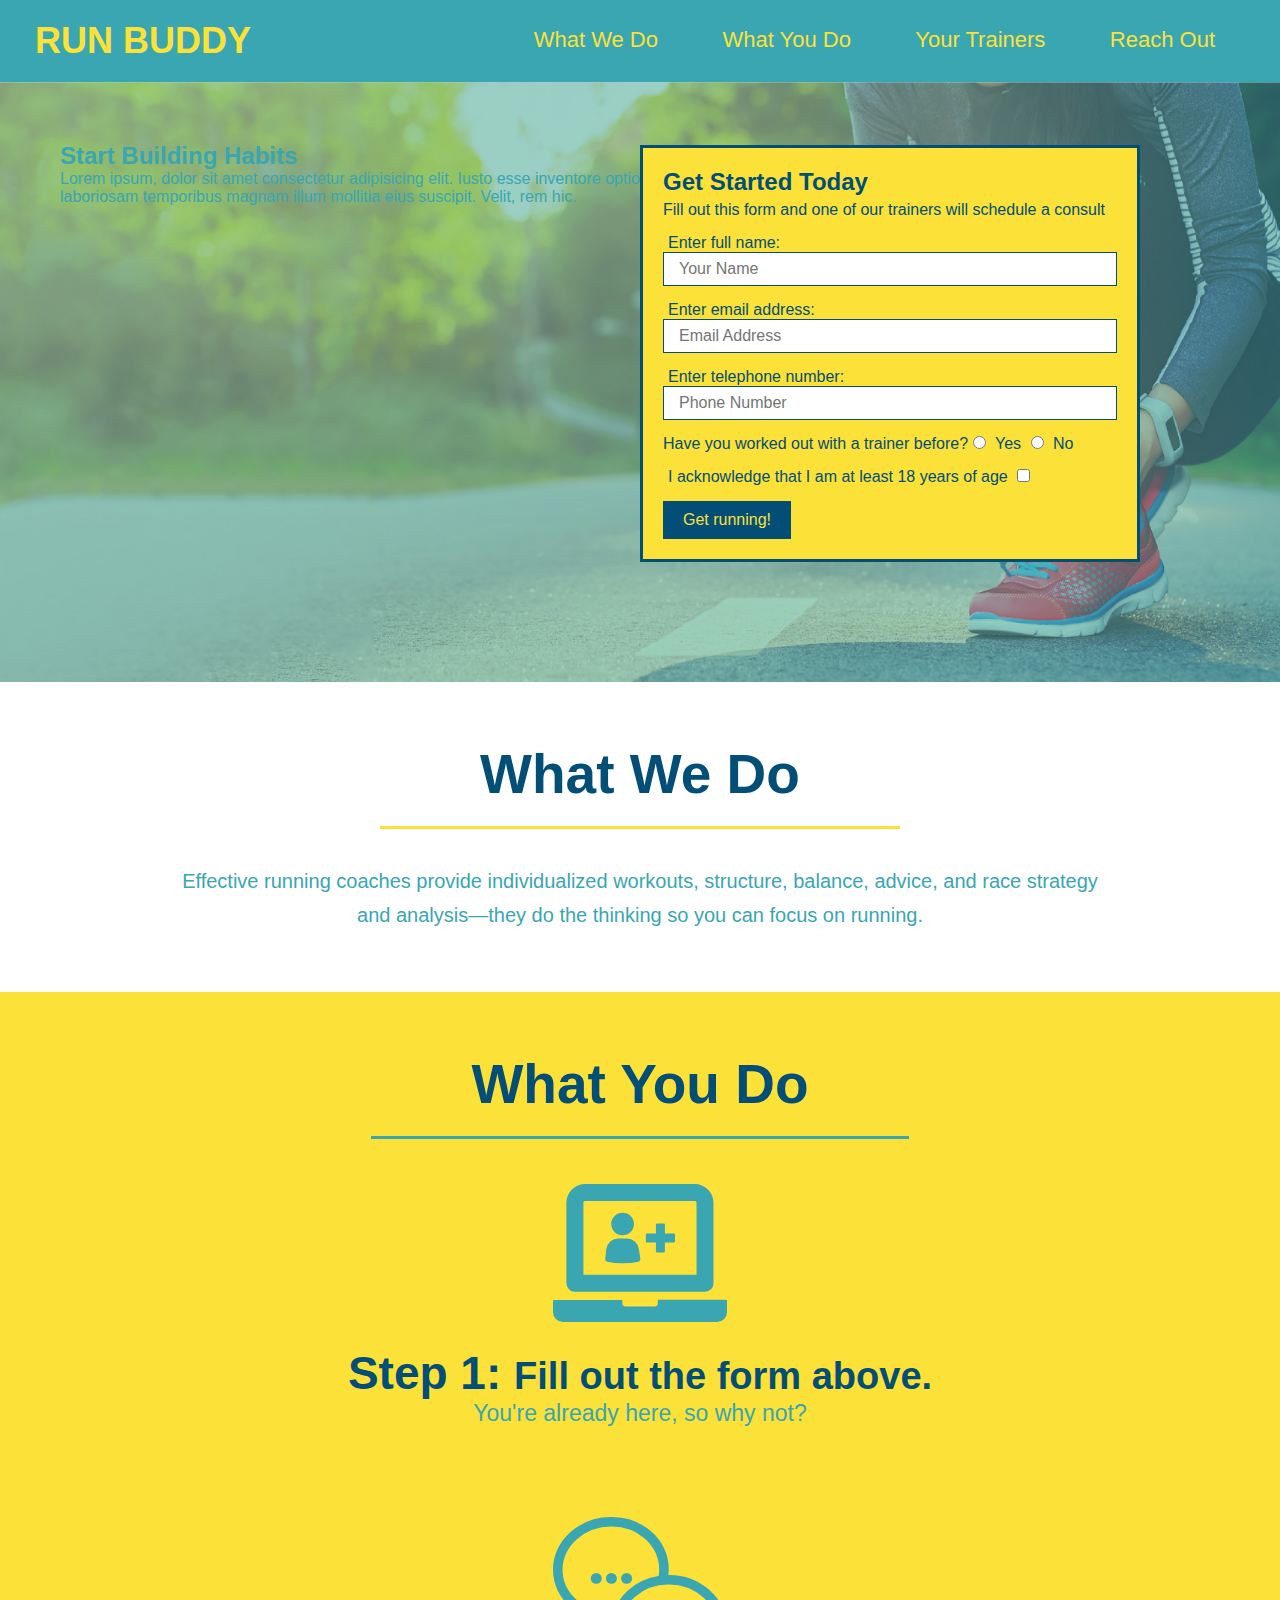
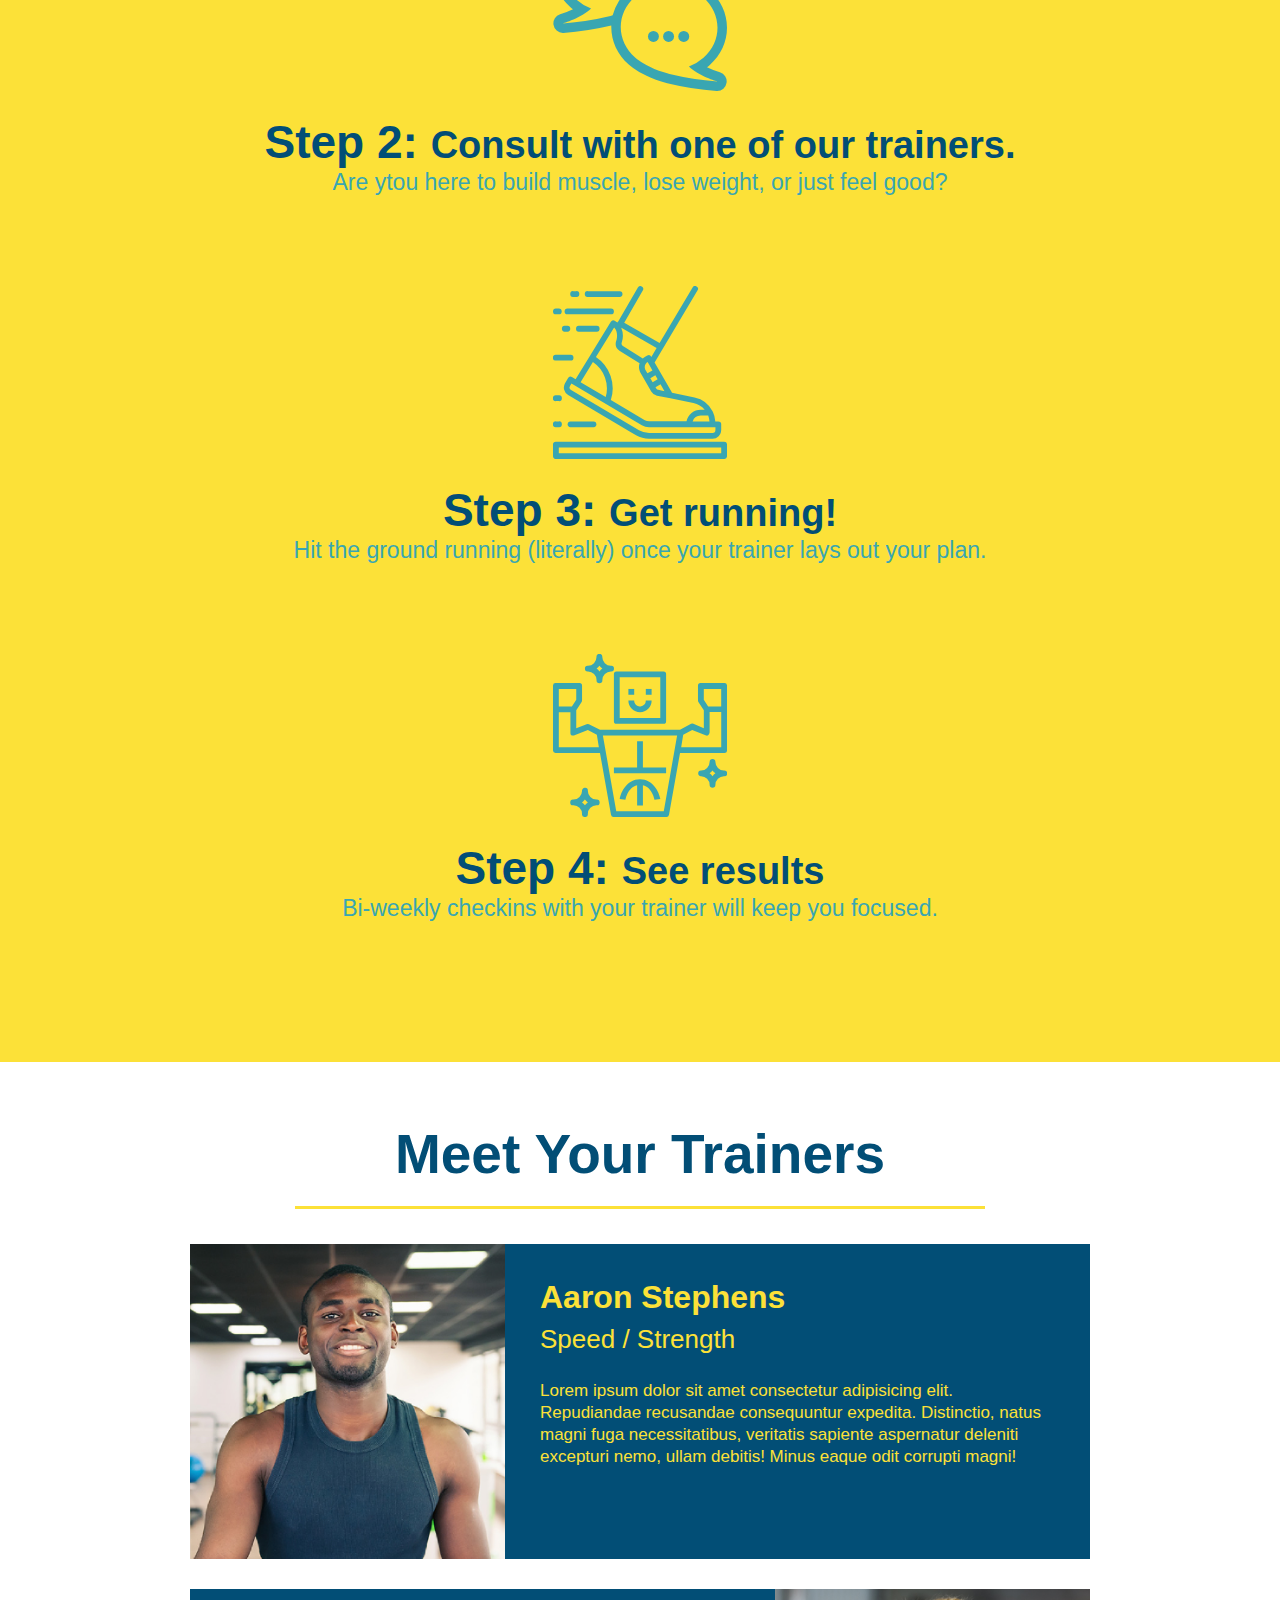
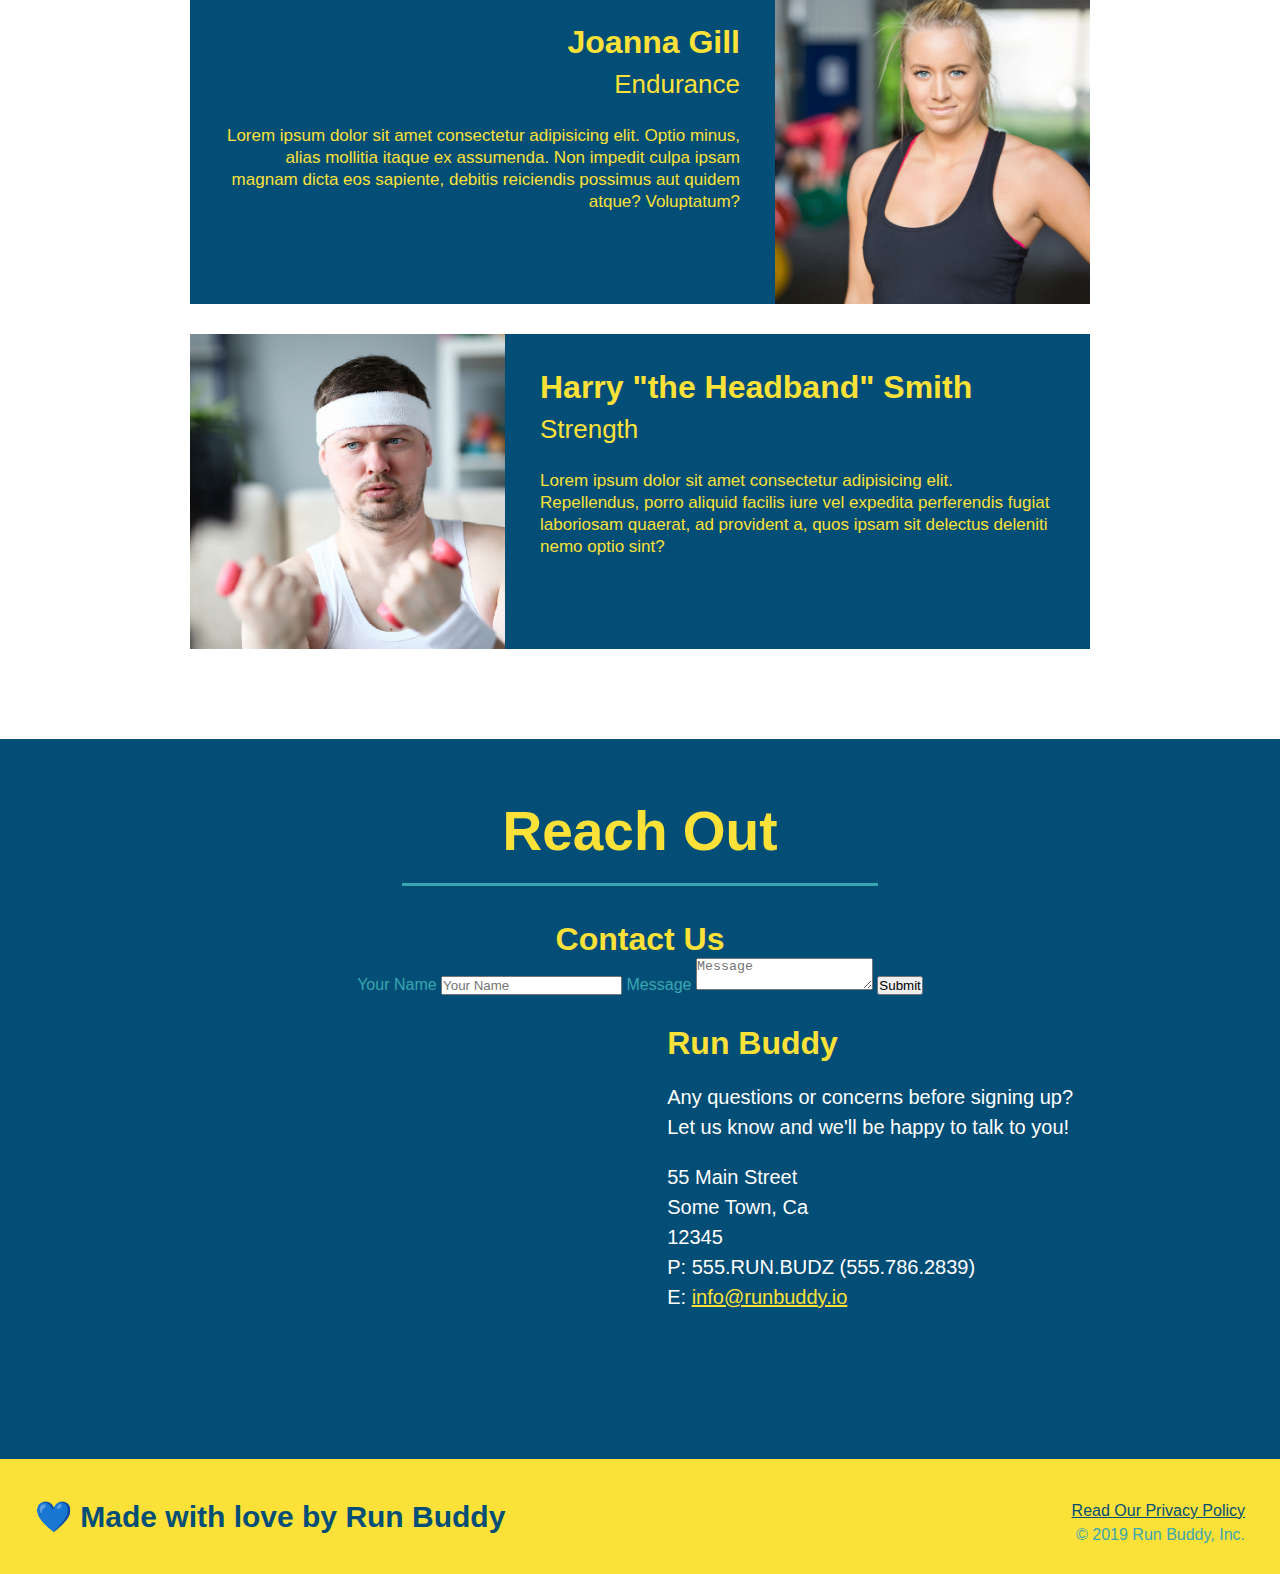
==== index.html @ 0f136fb0 "add contact form" ====
<!DOCTYPE html>
<html lang="en">
    <head>
        <meta charset="UTF-8" />
        <title>Run Buddy</title>
        <link rel="stylesheet" href="./Assets/css/style.css"/>
    </head>
    <body>
      
        <header>
          <h1>
            <a href="/">RUN BUDDY</a>
          </h1>
          <nav>
            <ul>
              <li>
                <a href="#what-we-do">What We Do</a>
              </li>
              <li>
                <a href="#what-you-do">What You Do</a>
              </li>
              <li>
                <a href="#your-trainers">Your Trainers</a>
              </li>
              <li>
                <a href="#reach-out">Reach Out</a>
              </li>
            </ul>
          </nav>
        </header>

        <!--hero/jumbotron-->
        <section class="hero">
        <div class=hero-cta>
          <h2>Start Building Habits</h2>
          <p>
            Lorem ipsum, dolor sit amet consectetur adipisicing elit. Iusto esse inventore optio eveniet? Magni accusamus explicabo ratione dignissimos. Minus quos, laboriosam temporibus magnam illum mollitia eius suscipit. Velit, rem hic.
          </p>
        </div>
          <div class="hero-form">
            <h3>Get Started Today</h3>
            <p>Fill out this form and one of our trainers will schedule a consult</p>
          <form>
            <label for="name">Enter full name:</label>
            <input type="text" placeholder="Your Name" name="name" id="name" class="form-input" />

            <label for="email">Enter email address:</label>
            <input type="email" placeholder="Email Address" name="email" id="email" class="form-input" />

            <label for="phone">Enter telephone number:</label>
            <input type="tel" placeholder="Phone Number" name="phone" id="phone" class="form-input" />
            <p>
              Have you worked out with a trainer before?
              <input type="radio" name="trainer-confirm" id="trainer-yes" />
              <label for="trainer-yes"> Yes </label>
              <input type="radio" name="trainer-confirm" id="trainer-no" />
              <label for="trainer-no"> No </label>
            </p>
            <p>
              <label for="checkbox" >
                I acknowledge that I am at least 18 years of age
              </label>
              <input type="checkbox" name="age-confirm" id="checkbox" />
            </p>
            <button type="submit">
              Get running!
            </button>
          </form>
          </div>
        </section>

        <section id="what-we-do" class="intro">
          <h2 class="section-title primary-border">What We Do</h2>
          <p>
            Effective running coaches provide individualized workouts, structure, balance, advice, and race strategy and analysis—they do the thinking so you can focus on running.
          </p>
        </section>

        <section id="what-you-do" class="steps">
          <h2 class="section-title secondary-border">What You Do</h2>
          <div>
            <img src="Assets/Images/step-1.svg" alt="" />
            <h3> Step 1: <span>Fill out the form above.</span></h3>
            <p>You're already here, so why not?</p>
          </div>

          <div>
            <img src="Assets/Images/step-2.svg" alt="" />
            <h3>Step 2: <span>Consult with one of our trainers.</span></h3>
            <p>Are ytou here to build muscle, lose weight, or just feel good?</p>
          </div>

          <div>
            <img src="Assets/Images/step-3.svg" alt="" />
            <h3>Step 3: <span>Get running!</span></h3>
            <p>Hit the ground running (literally) once your trainer lays out your plan.</p>
          </div>

          <div>
            <img src="Assets/Images/step-4.svg" alt="" />
            <h3>Step 4: <span>See results</span></h3>
            <p>Bi-weekly checkins with your trainer will keep you focused.</p>
          </div>
        </section>

        <section id="your-trainers" class="trainers">
          <h2 class="section-title primary-border">
            Meet Your Trainers
          </h2>

          <article class="trainer">
            <img src="Assets/Images/trainer-1.jpg" alt="Aaron Stephens in his workout clothes, ready to pump iron" />
            <div class="trainer-bio text-left">
              <h3>Aaron Stephens</h3>
              <h4>Speed / Strength</h4>
              <p>
                Lorem ipsum dolor sit amet consectetur adipisicing elit. Repudiandae recusandae consequuntur expedita. Distinctio, natus magni fuga necessitatibus, veritatis sapiente aspernatur deleniti excepturi nemo, ullam debitis! Minus eaque odit corrupti magni!
              </p>
            </div>
          </article>

          <article class="trainer">
            <div class="trainer-bio text-right">
              <h3>Joanna Gill</h3>
              <h4>Endurance</h4>
              <p>
                Lorem ipsum dolor sit amet consectetur adipisicing elit. Optio minus, alias mollitia itaque ex assumenda. Non impedit culpa ipsam magnam dicta eos sapiente, debitis reiciendis possimus aut quidem atque? Voluptatum?
              </p>
            </div>
            <img src="Assets/Images/trainer-2.jpg" alt="Joanna Gill cooling off after a workout" />
          </article>

          <article class="trainer">
            <img src="Assets/Images/trainer-3.jpg" alt="Harry Smith wearing a headband and lifting comically small pink weights" />
            <div class="trainer-bio text-left">
              <h3>Harry "the Headband" Smith</h3>
              <h4>Strength</h4>
              <p>
                Lorem ipsum dolor sit amet consectetur adipisicing elit. Repellendus, porro aliquid facilis iure vel expedita perferendis fugiat laboriosam quaerat, ad provident a, quos ipsam sit delectus deleniti nemo optio sint?
              </p>
            </div>
          </article>
        </section>

        <section id="reach-out" class="contact">
          <h2 class="section-title secondary-border">Reach Out</h2>
          <div class="contact-info">
            <h3>Contact Us</h3>
            <form>
              <label for="contact-name">Your Name</label>
              <input type="text" id="contact-name" placeholder="Your Name" />

              <label for="contact-message">Message</label>
              <textarea id="contact-message" placeholder="Message"></textarea>

              <button type="submit">Submit</button>
            </form>
            <iframe src="https://www.google.com/maps/embed?pb=!1m18!1m12!1m3!1d3050.7745669633287!2d-83.0910725851551!3d40.12502708125346!2m3!1f0!2f0!3f0!3m2!1i1024!2i768!4f13.1!3m3!1m2!1s0x8838ed67c5cba55d%3A0xef177bf1469dc154!2s7759%20Sharlene%20Dr%2C%20Dublin%2C%20OH%2043016!5e0!3m2!1sen!2sus!4v1635898452339!5m2!1sen!2sus"
            style="border:0;" allowfullscreen="" loading="lazy"></iframe>
            <div>
              <h3>Run Buddy</h3>
              <p>
                Any questions or concerns before signing up?
                <br />
                Let us know and we'll be happy to talk to you!
              </p>
              <address>
                55 Main Street <br />
                Some Town, Ca <br />
                12345<br />
                P: 555.RUN.BUDZ (555.786.2839)<br />
                E: <a href="mailto:info@runbuddy.io">info@runbuddy.io</a>
              </address>
            </div>
          </div>
        </section>
    </body>

    <footer>
        <h2>&#128153; Made with love by Run Buddy</h2>
        <div>
          <a href="./privacy.html">Read Our Privacy Policy</a><br />
          &copy; 2019 Run Buddy, Inc.
        </div>
    </footer>
</html>
---- Assets/css/style.css ----
* {
    margin: 0;
    padding: 0;
    box-sizing: border-box;
}

body {
    color: #39a6b2;
    font-family: Helvetica, Arial, sans-serif;
}

header {
    padding: 20px 35px;
    background-color: #39a6b2;
}

header h1{
    font-weight: bold;
    font-size: 36px;
    color: #fce138;
    margin: 0;
    display: inline;
}

header a {
    text-decoration: none;
    color: #fce138
}

header nav {
    float: right;
    margin: 7px 0;
}

header nav ul li {
    display: inline;
}

header nav ul li a {
    margin: 0 30px;
    font-weight: lighter;
    font-size: 22px;
}

footer {
    background: #fce138;
    width: 100%;
    padding: 40px 35px;
}

footer h2 {
    display: inline;
    color: #024e76;
    font-size: 30px;
    margin: 0;
}

footer div {
    float: right;
    line-height: 1.5;
    text-align: right;
}

footer a {
    color: #024e76;
}

section {
    padding: 60px;
}

/* Hero Styling */
.hero {
    background-image: url('../Images/hero-bg.jpeg');
    height: 600px;
    background-size: cover;
    background-position: center;
    position: relative;
}

/* Form Styling */
.hero-form {
    border: solid 3px #024e76;
    background-color: #fce138;
    padding: 20px;
    width: 500px;
    color: #024e76;
    position: absolute;
    bottom: 120px;
    right: 140px;
}

.hero-form h3 {
    margin: 0;
    font-size: 24px;
}

.hero-form p {
    margin: 5px 0 15px;
}

.form-input {
    border: 1px solid #024e76;
    display: block;
    padding: 7px 15px;
    font-size: 16px;
    color: #024e76;
    width: 100%;
    margin-bottom: 15px;
}

.hero-form label {
    margin: 0 5px;
}

.hero-form button {
    color: #fce138;
    background-color: #024e76;
    border: none;
    padding: 10px 20px;
    font-size: 16px;
}

.section-title {
    font-size: 55px;
    color:#024e76;
    margin-bottom: 35px;
    padding: 0 100px 20px;
    border-bottom: 3px solid;
    border-color: #fce138;
    display: inline-block;
}

.primary-border {
    border-color: #fce138;
}

.secondary-border {
    border-color: #39a6b2;
}

.intro {
    text-align: center;
}

.intro p {
    line-height: 1.7;
    color: #39a6b2;
    width: 80%;
    font-size: 20px;
    margin: 0 auto;
}

.steps {
    text-align: center;
    background: #fce138;
}

.steps div {
    margin-bottom: 80px;
}

.steps img {
    width: 15%;
    margin: 10px 0;
}

.steps h3 {
    color: #024e76;
    font-size: 46px;
    margin-top: 10px;
}

.steps p {
    color: #39a6b2;
    font-size: 23px;
}

.steps span {
    font-size: 38px;
}

.trainers {
    text-align: center;
}

.trainer {
    width: 900px;
    margin: 0 auto 30px;
    background: #024e76;
    color: #fce138;
    overflow: auto;
}

.trainer img {
    width: 35%;
    float: left;
}

.trainer-bio {
    padding: 35px;
    float: left;
    width: 65%;
}

.trainer-bio h3 {
    font-size: 32px;
    margin-bottom: 8px;
}

.trainer-bio h4 {
    font-weight: lighter;
    font-size: 26px;
    margin-bottom: 25px;
}

.trainer-bio p {
    font-size: 17px;
    line-height: 1.3;
}

.text-left {
    text-align: left;
}

.text-right {
    text-align: right;
}

.contact {
    text-align: center;
    background: #024e76;
}

.contact h2 {
    color: #fce138;
}

.contact-info iframe {
    width: 400px;
    height: 400px;
}

.contact-info div {
    width: 410px;
    display: inline-block;
    vertical-align: top;
    text-align: left;
    margin: 30px 0 0 60px;
    color: white;
  }
  
  .contact-info h3 {
    color: #fce138;
    font-size: 32px;
  }
  
  .contact-info p,
  .contact-info address {
    margin: 20px 0;
    line-height: 1.5;
    font-size: 20px;
    font-style: normal;
  }
  
  .contact-info a {
    color: #fce138;
  }
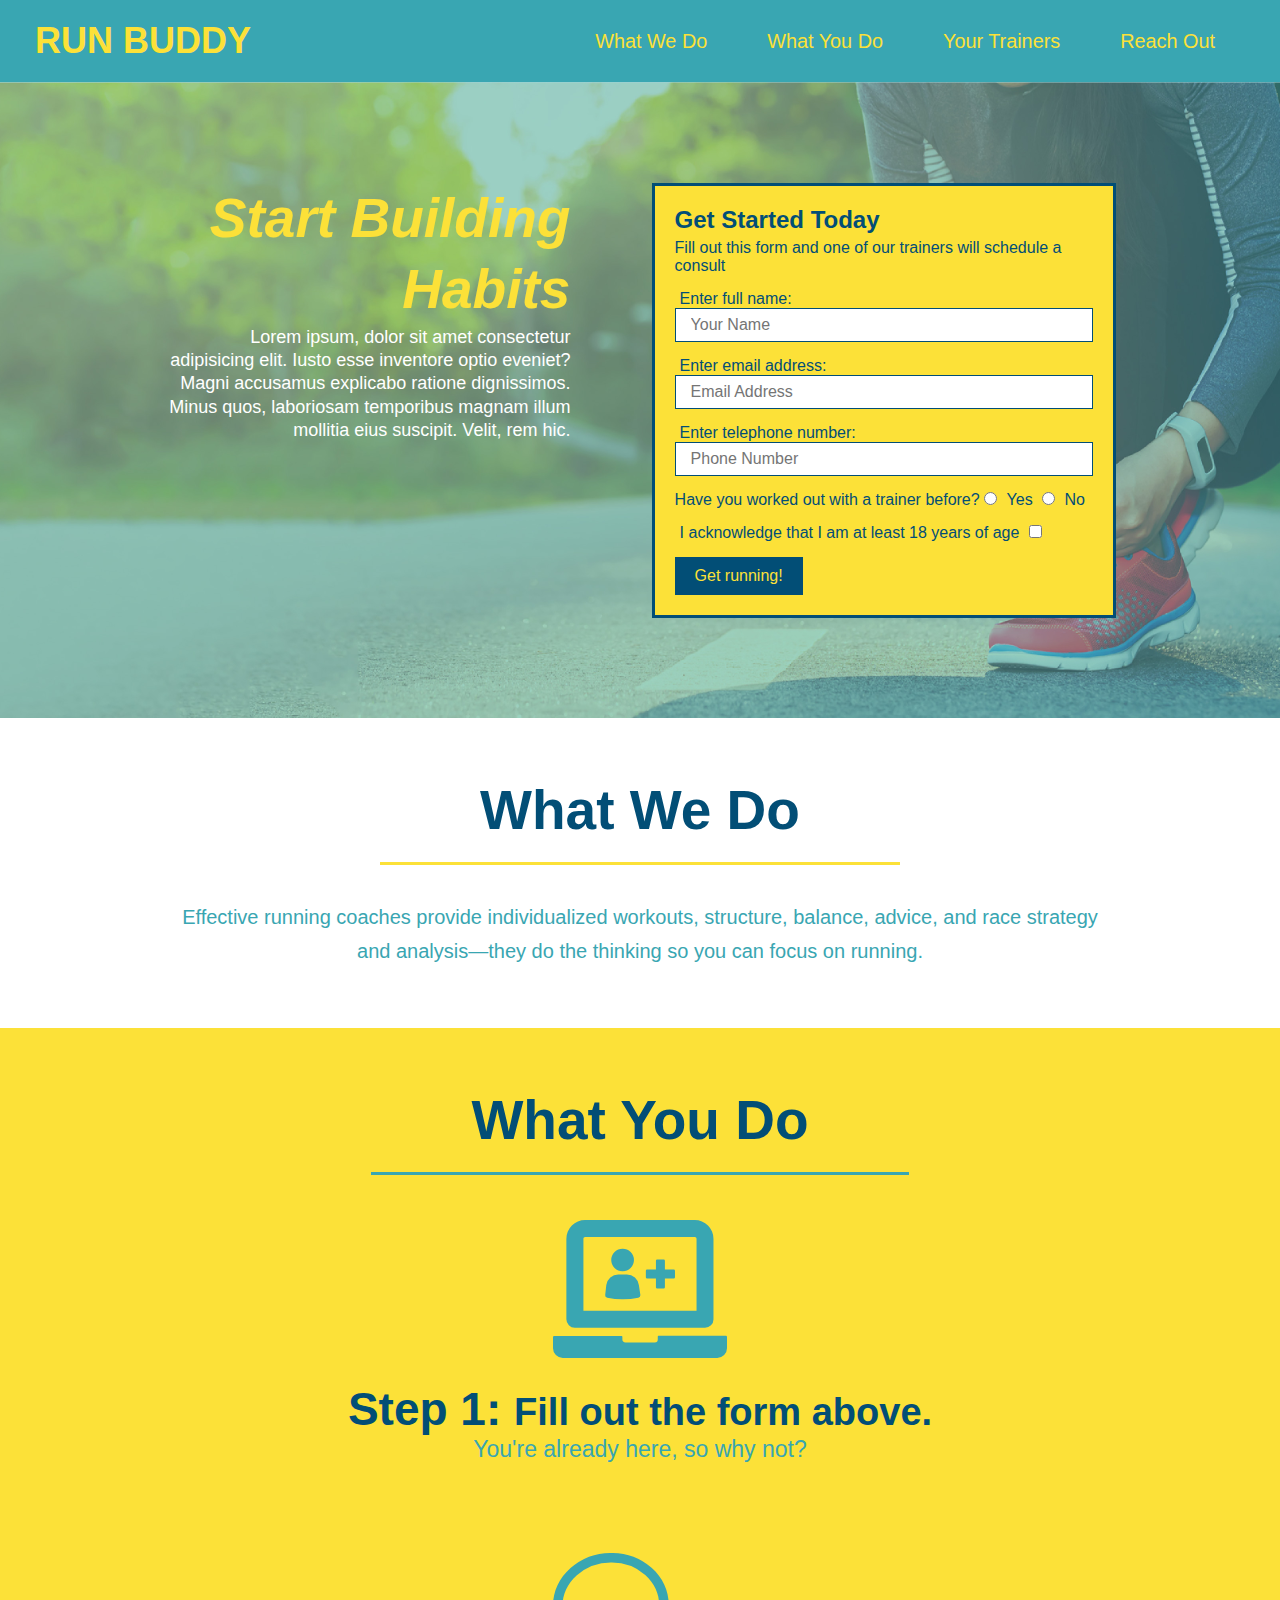
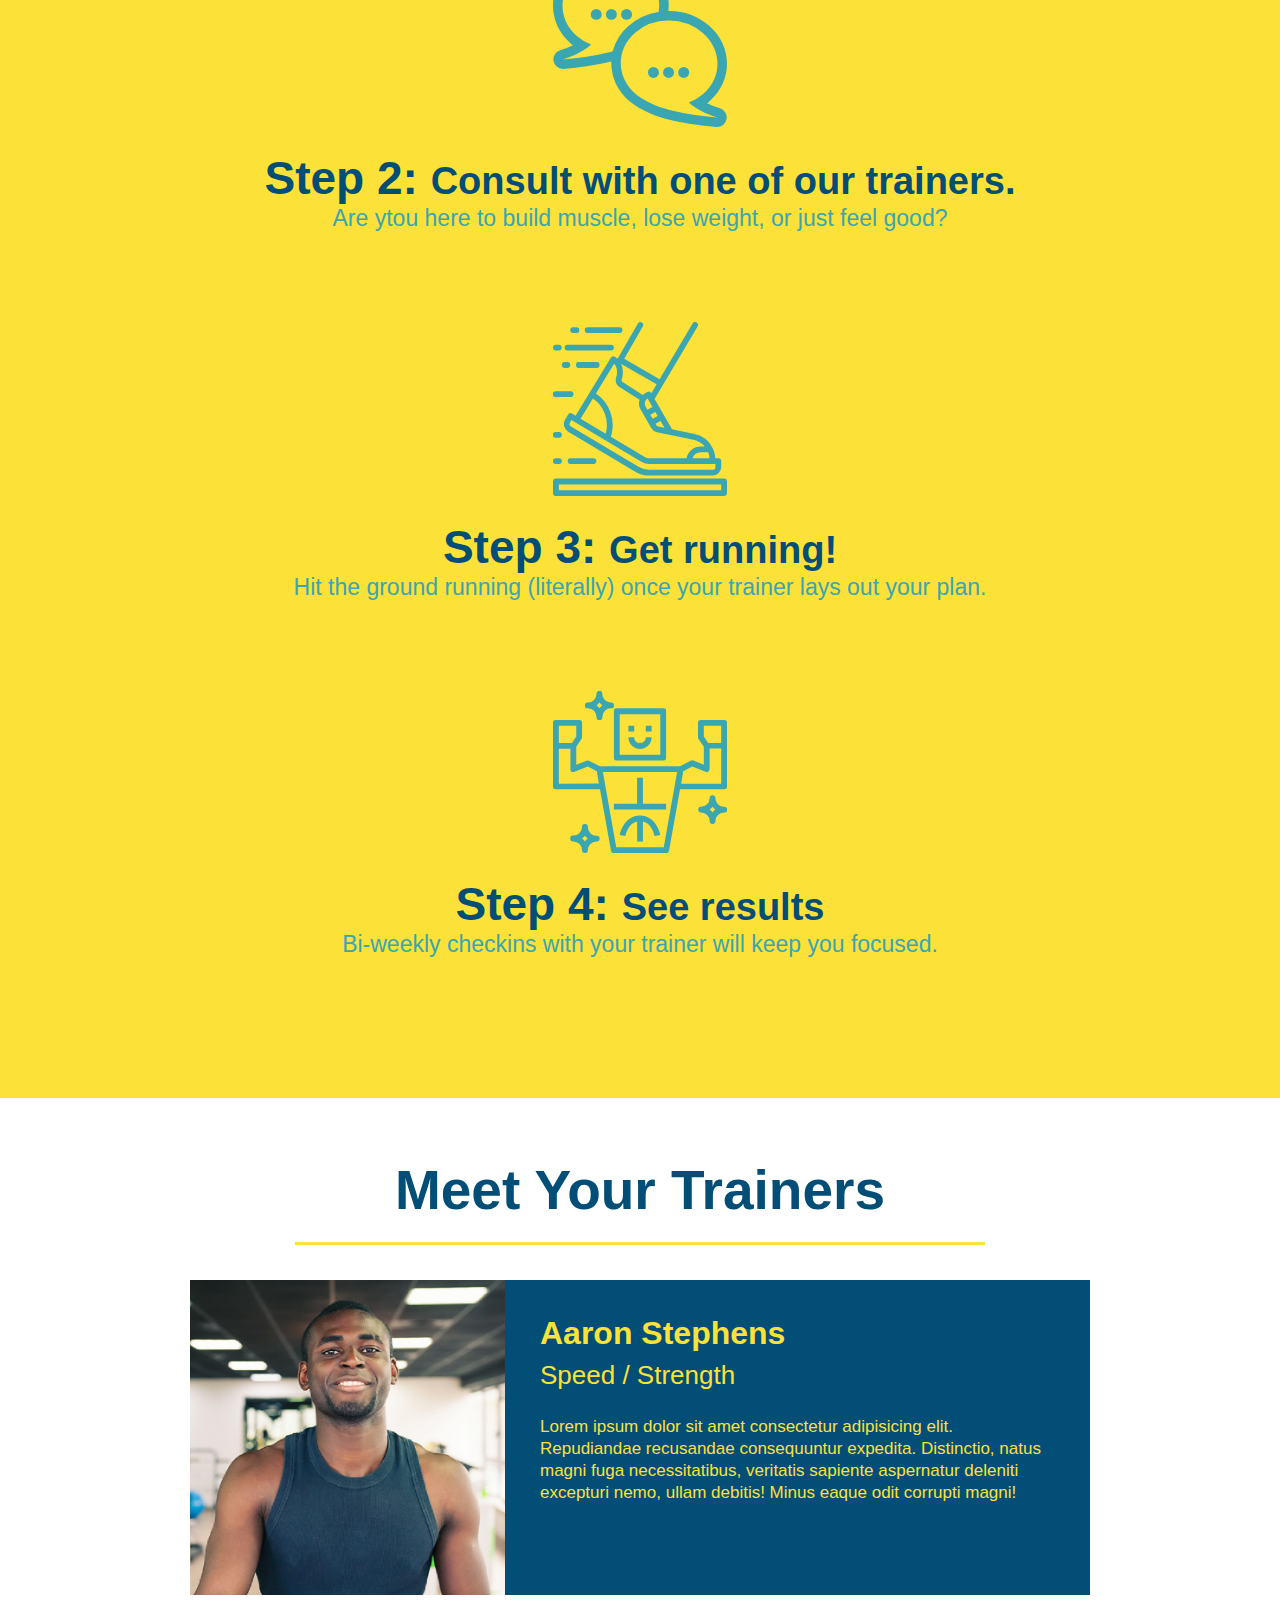
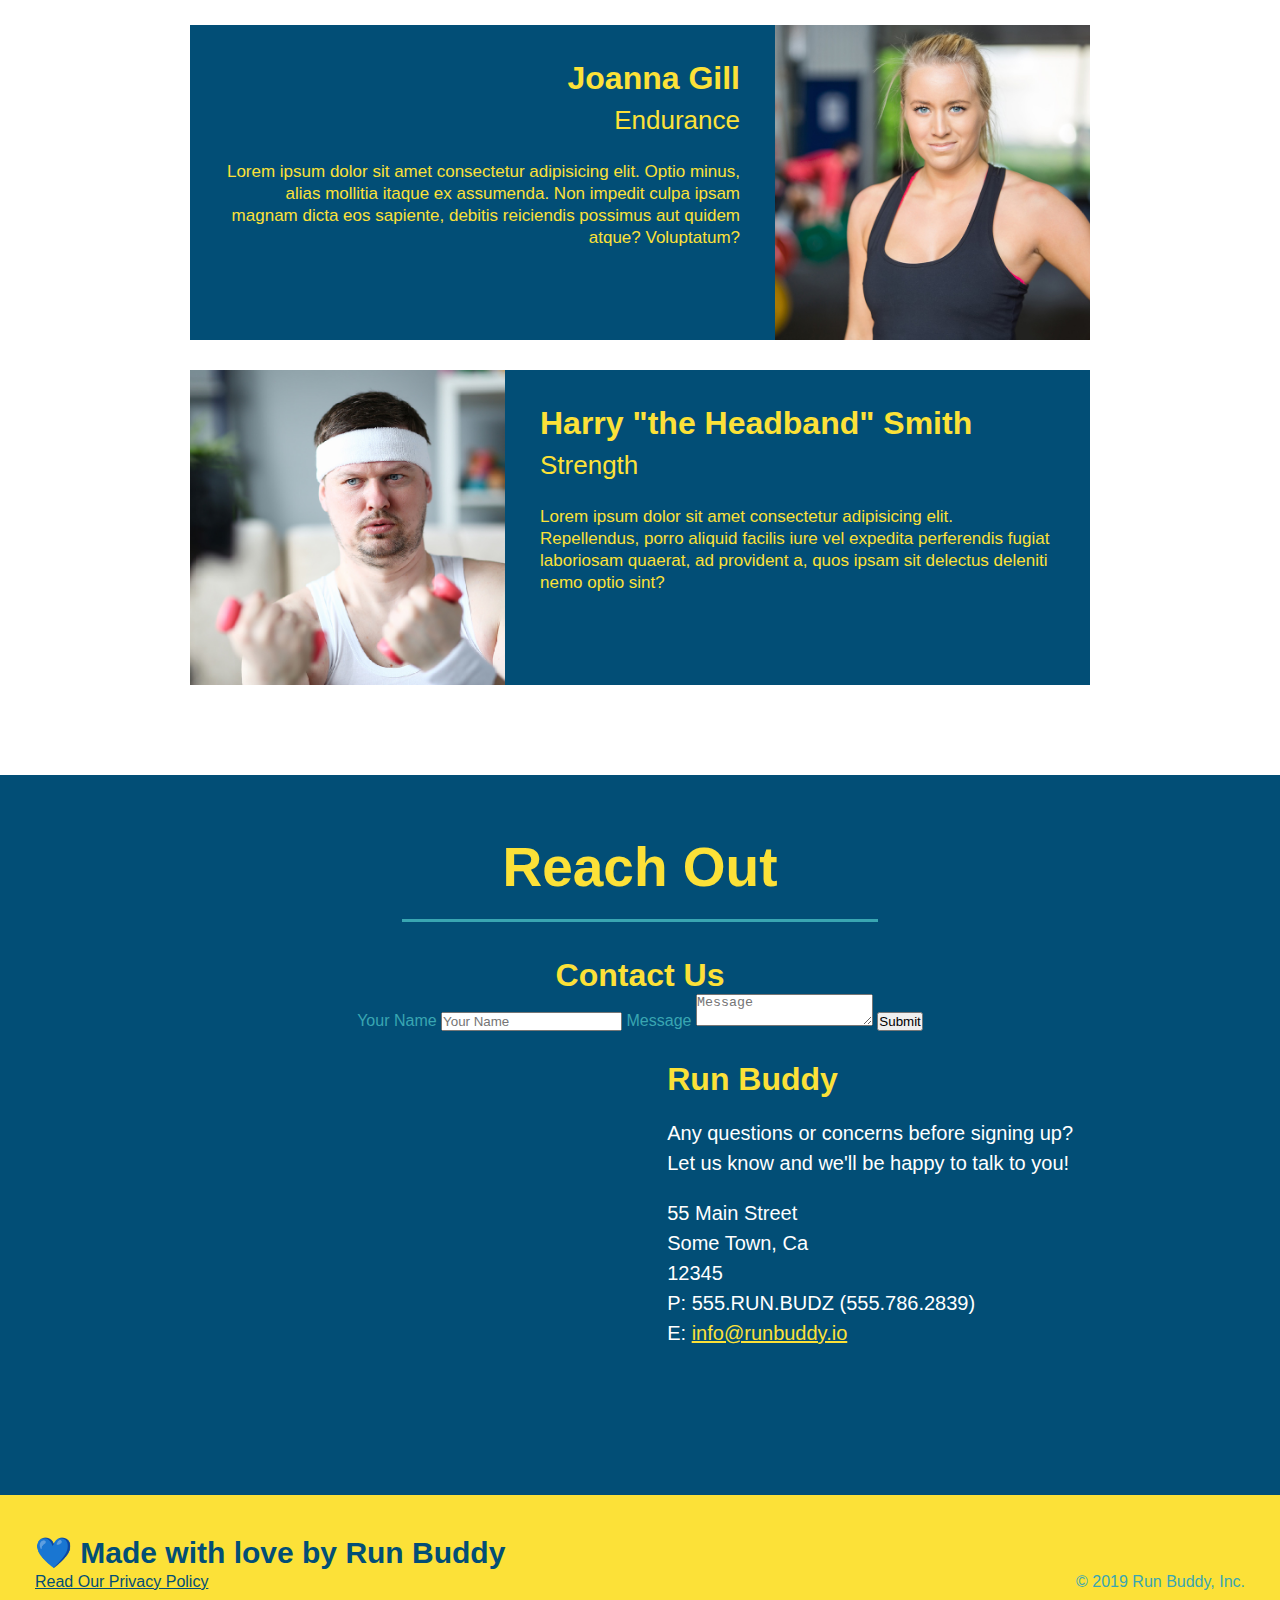
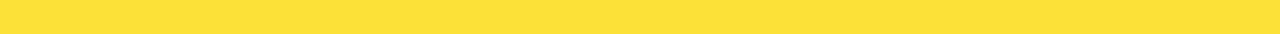
==== commit cdcead3b: "add flexbox to the hero" ====
--- a/index.html
+++ b/index.html
@@ -179,8 +179,8 @@
     <footer>
         <h2>&#128153; Made with love by Run Buddy</h2>
         <div>
-          <a href="./privacy.html">Read Our Privacy Policy</a><br />
-          &copy; 2019 Run Buddy, Inc.
+          <a href="./privacy.html">Read Our Privacy Policy</a>
+          <p>&copy; 2019 Run Buddy, Inc.</p>
         </div>
     </footer>
 </html>--- a/Assets/css/style.css
+++ b/Assets/css/style.css
@@ -1,3 +1,9 @@
+:root {
+    --yellow: #fce138;
+    --navy: #024e76;
+    --teal: #39a6b2;
+}
+
 * {
     margin: 0;
     padding: 0;
@@ -5,64 +11,74 @@
 }
 
 body {
-    color: #39a6b2;
+    color: var(--teal);
     font-family: Helvetica, Arial, sans-serif;
 }
 
 header {
     padding: 20px 35px;
-    background-color: #39a6b2;
+    background-color: var(--teal);
+    display: flex;
+    justify-content: space-between;
+    flex-wrap: wrap;
 }
 
 header h1{
     font-weight: bold;
     font-size: 36px;
-    color: #fce138;
-    margin: 0;
-    display: inline;
+    color: var(--yellow);
+    margin: 0;
 }
 
 header a {
     text-decoration: none;
-    color: #fce138
+    color: var(--yellow);
 }
 
 header nav {
-    float: right;
     margin: 7px 0;
-}
-
-header nav ul li {
-    display: inline;
+    display: flex;
+}
+
+header nav ul {
+    display: flex;
+    flex-wrap: wrap;
+    justify-content: space-between;
+    align-items: center;
+    list-style: none;
 }
 
 header nav ul li a {
     margin: 0 30px;
     font-weight: lighter;
-    font-size: 22px;
+    font-size: 1.55vw;
 }
 
 footer {
-    background: #fce138;
+    background: var(--yellow);
     width: 100%;
     padding: 40px 35px;
 }
 
 footer h2 {
-    display: inline;
-    color: #024e76;
+    display: flex;
+    justify-content: space-between;
+    flex-wrap: wrap;
+    color: var(--navy);
     font-size: 30px;
     margin: 0;
 }
 
 footer div {
-    float: right;
+    display: flex;
+    flex-wrap: wrap;
+    justify-content: space-between;
     line-height: 1.5;
     text-align: right;
 }
 
 footer a {
-    color: #024e76;
+    color: var(--navy);
 }
 
 section {
@@ -72,22 +88,36 @@
 /* Hero Styling */
 .hero {
     background-image: url('../Images/hero-bg.jpeg');
-    height: 600px;
     background-size: cover;
     background-position: center;
-    position: relative;
+    display: flex;
+    justify-content: center;
+    flex-wrap: wrap;
+}
+
+.hero-cta {
+    width: 35%;
+    text-align: right;
+    margin: 3.5%;
+    color: #fff;
+    font-size: 18px;
+    line-height: 1.3;
+}
+
+.hero-cta h2 {
+    font-style: italic;
+    font-size: 55px;
+    color: var(--yellow);
 }
 
 /* Form Styling */
 .hero-form {
-    border: solid 3px #024e76;
-    background-color: #fce138;
+    border: solid 3px var(--navy);
+    background-color: var(--yellow);
     padding: 20px;
-    width: 500px;
-    color: #024e76;
-    position: absolute;
-    bottom: 120px;
-    right: 140px;
+    color: var(--navy);
+    width: 40%;
+    margin: 3.5%;
 }
 
 .hero-form h3 {
@@ -100,11 +130,11 @@
 }
 
 .form-input {
-    border: 1px solid #024e76;
+    border: 1px solid var(--navy);
     display: block;
     padding: 7px 15px;
     font-size: 16px;
-    color: #024e76;
+    color: var(--navy);
     width: 100%;
     margin-bottom: 15px;
 }
@@ -114,8 +144,8 @@
 }
 
 .hero-form button {
-    color: #fce138;
-    background-color: #024e76;
+    color: var(--yellow);
+    background-color: var(--navy);
     border: none;
     padding: 10px 20px;
     font-size: 16px;
@@ -123,20 +153,20 @@
 
 .section-title {
     font-size: 55px;
-    color:#024e76;
+    color: var(--navy);
     margin-bottom: 35px;
     padding: 0 100px 20px;
     border-bottom: 3px solid;
-    border-color: #fce138;
+    border-color: var(--yellow);
     display: inline-block;
 }
 
 .primary-border {
-    border-color: #fce138;
+    border-color: var(--yellow);
 }
 
 .secondary-border {
-    border-color: #39a6b2;
+    border-color: var(--teal);
 }
 
 .intro {
@@ -145,7 +175,7 @@
 
 .intro p {
     line-height: 1.7;
-    color: #39a6b2;
+    color: var(--teal);
     width: 80%;
     font-size: 20px;
     margin: 0 auto;
@@ -153,7 +183,7 @@
 
 .steps {
     text-align: center;
-    background: #fce138;
+    background: var(--yellow);
 }
 
 .steps div {
@@ -166,13 +196,13 @@
 }
 
 .steps h3 {
-    color: #024e76;
+    color: var(--navy);
     font-size: 46px;
     margin-top: 10px;
 }
 
 .steps p {
-    color: #39a6b2;
+    color: var(--teal);
     font-size: 23px;
 }
 
@@ -187,8 +217,8 @@
 .trainer {
     width: 900px;
     margin: 0 auto 30px;
-    background: #024e76;
-    color: #fce138;
+    background: var(--navy);
+    color: var(--yellow);
     overflow: auto;
 }
 
@@ -229,11 +259,11 @@
 
 .contact {
     text-align: center;
-    background: #024e76;
+    background: var(--navy);
 }
 
 .contact h2 {
-    color: #fce138;
+    color: var(--yellow);
 }
 
 .contact-info iframe {
@@ -251,7 +281,7 @@
   }
   
   .contact-info h3 {
-    color: #fce138;
+    color: var(--yellow);
     font-size: 32px;
   }
   
@@ -264,5 +294,5 @@
   }
   
   .contact-info a {
-    color: #fce138;
+    color: var(--yellow);
   }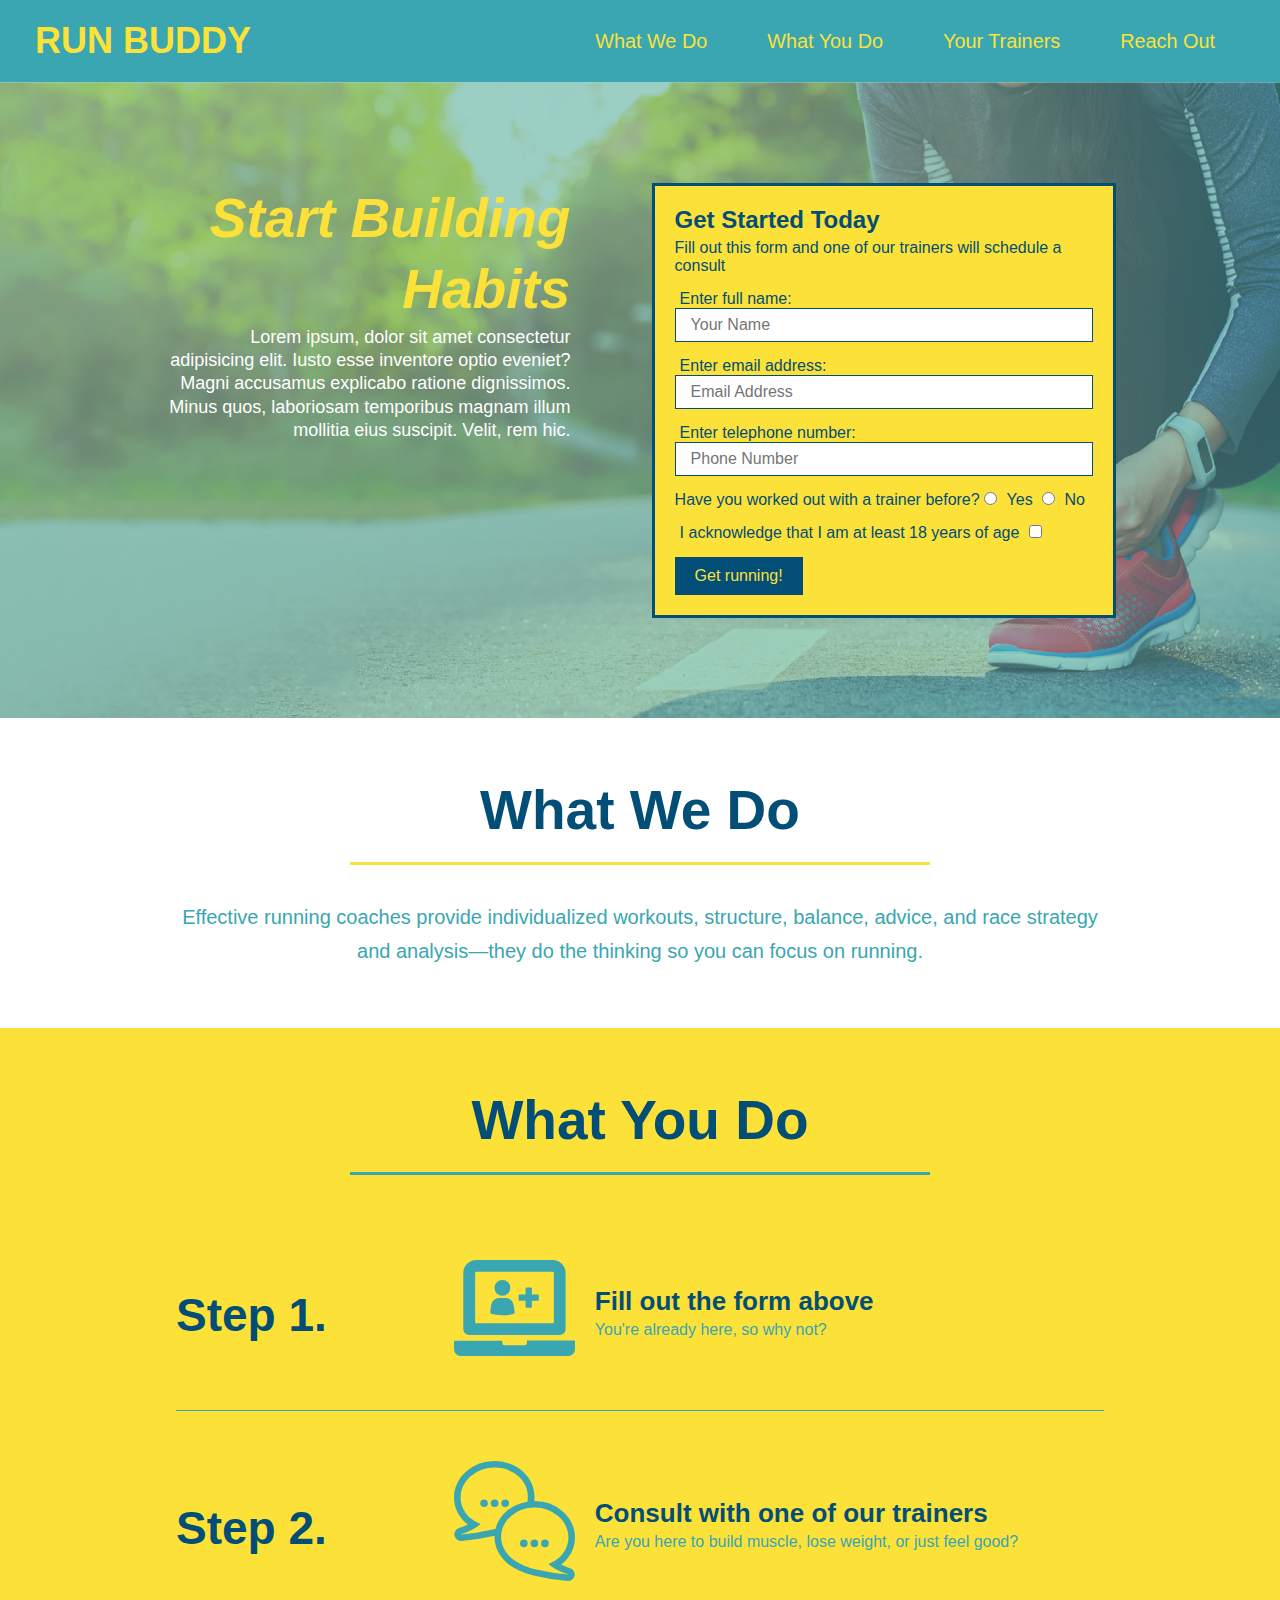
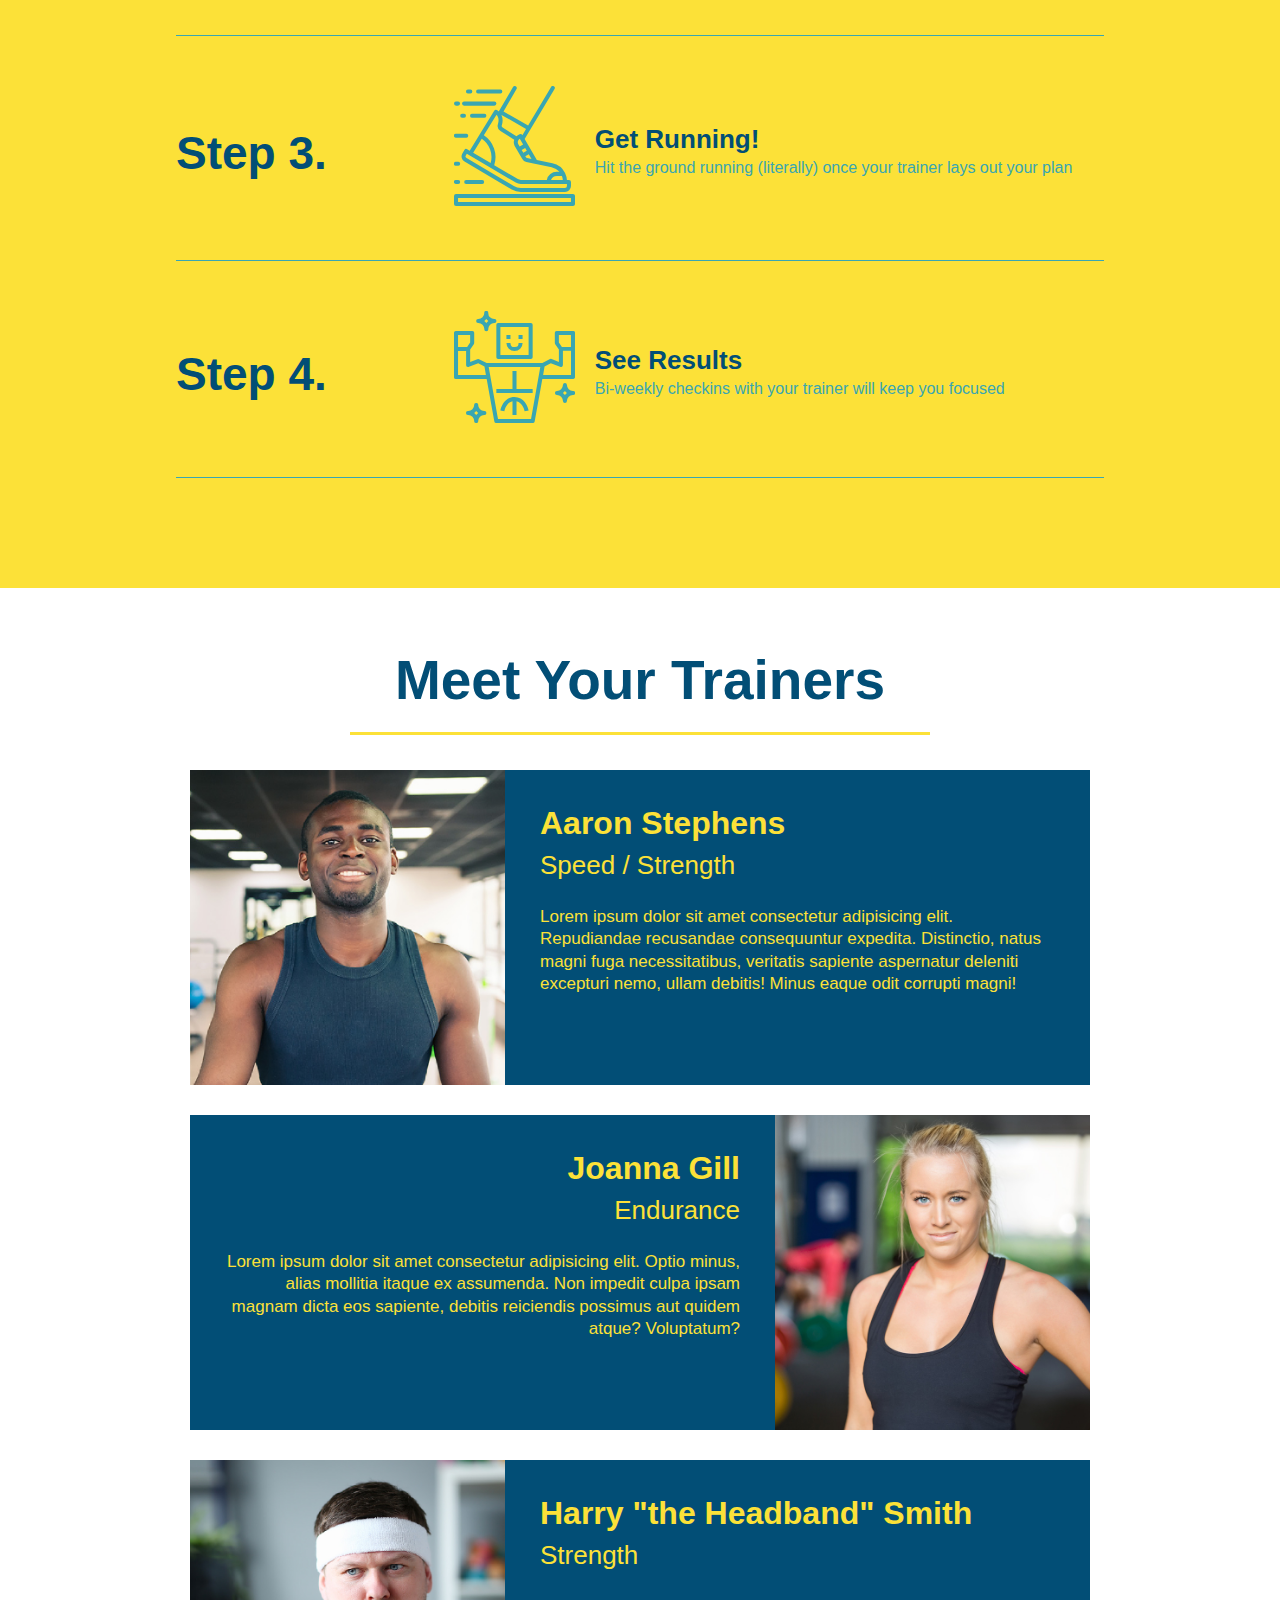
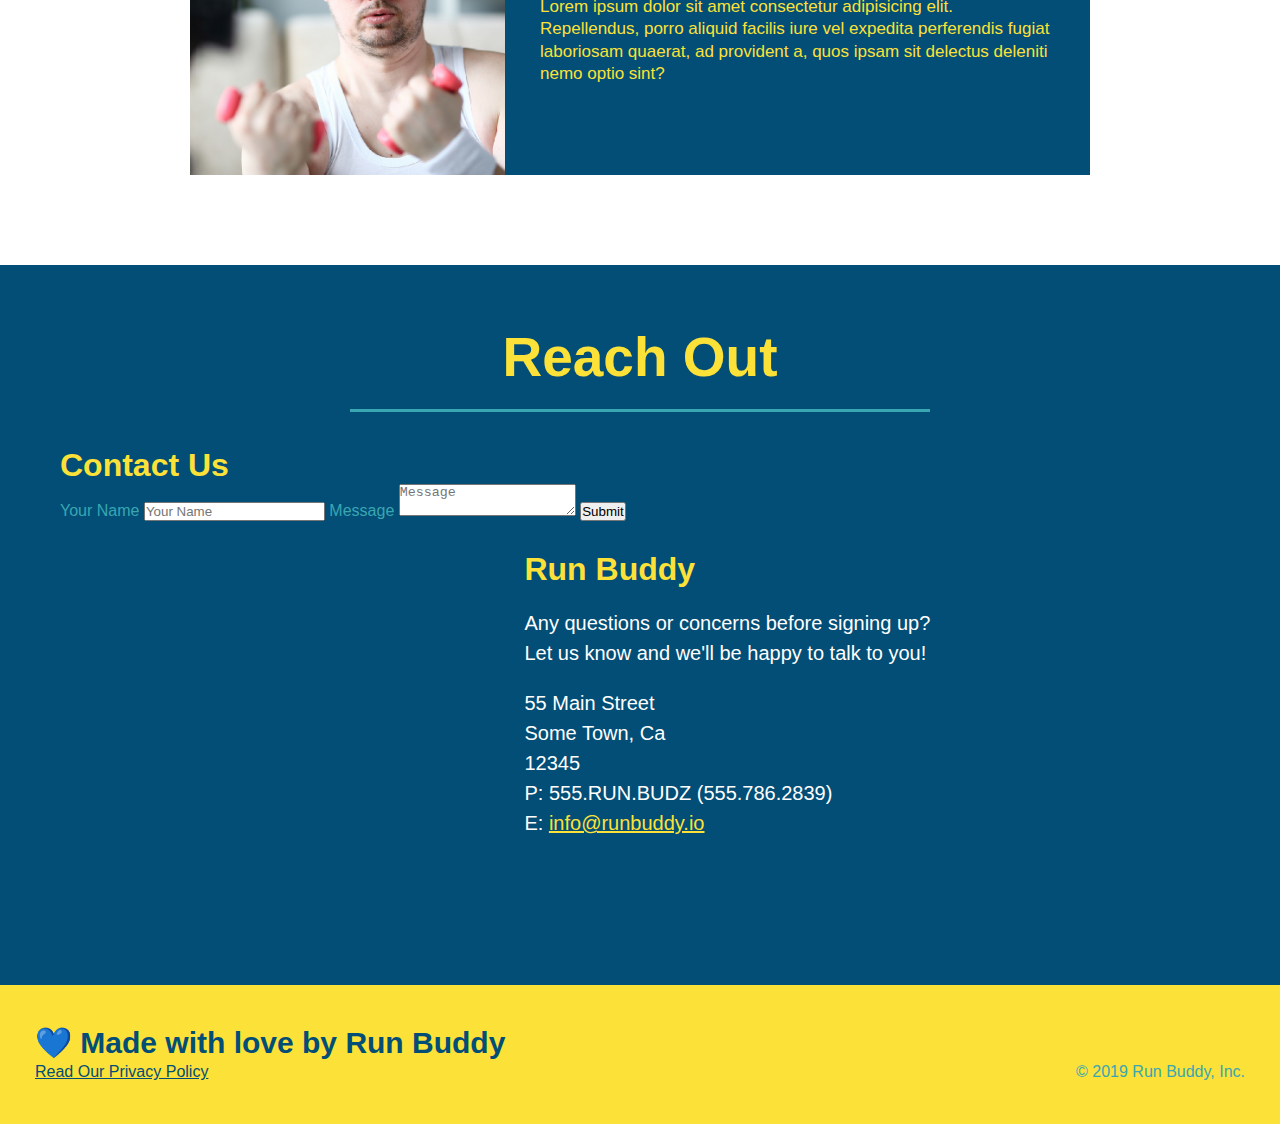
==== commit 3b6d43ba: "add flexbox to the steps" ====
--- a/index.html
+++ b/index.html
@@ -70,43 +70,84 @@
         </section>
 
         <section id="what-we-do" class="intro">
-          <h2 class="section-title primary-border">What We Do</h2>
-          <p>
-            Effective running coaches provide individualized workouts, structure, balance, advice, and race strategy and analysis—they do the thinking so you can focus on running.
-          </p>
+          <div class="flex-row">
+            <h2 class="section-title primary-border">
+              What We Do
+            </h2>
+          </div>
+          <div class="flex-row">
+            <p>
+              Effective running coaches provide individualized workouts, structure, balance, advice, and race strategy and analysis—they do the thinking so you can focus on running.
+            </p>
+          </div>
         </section>
 
         <section id="what-you-do" class="steps">
-          <h2 class="section-title secondary-border">What You Do</h2>
-          <div>
-            <img src="Assets/Images/step-1.svg" alt="" />
-            <h3> Step 1: <span>Fill out the form above.</span></h3>
-            <p>You're already here, so why not?</p>
-          </div>
-
-          <div>
-            <img src="Assets/Images/step-2.svg" alt="" />
-            <h3>Step 2: <span>Consult with one of our trainers.</span></h3>
-            <p>Are ytou here to build muscle, lose weight, or just feel good?</p>
-          </div>
-
-          <div>
-            <img src="Assets/Images/step-3.svg" alt="" />
-            <h3>Step 3: <span>Get running!</span></h3>
-            <p>Hit the ground running (literally) once your trainer lays out your plan.</p>
-          </div>
-
-          <div>
-            <img src="Assets/Images/step-4.svg" alt="" />
-            <h3>Step 4: <span>See results</span></h3>
-            <p>Bi-weekly checkins with your trainer will keep you focused.</p>
+          <div class="flex-row">
+            <h2 class="section-title secondary-border">
+              What You Do
+            </h2>
+          </div>
+
+          <div class="step"> 
+            <h3>Step 1.</h3>
+            <div class="step-info">
+              <div class="step-img">
+                <img src="Assets/Images/step-1.svg" alt="" />
+              </div>
+                <div class="step-text">
+                  <h4>Fill out the form above</h4>
+                  <p>You're already here, so why not?</p>
+                </div>
+            </div>
+          </div>
+
+          <div class="step"> 
+            <h3>Step 2.</h3>
+            <div class="step-info">
+              <div class="step-img">
+                <img src="Assets/Images/step-2.svg" alt="" />
+              </div>
+                <div class="step-text">
+                  <h4>Consult with one of our trainers</h4>
+                  <p>Are you here to build muscle, lose weight, or just feel good?</p>
+                </div>
+            </div>
+          </div>
+
+          <div class="step"> 
+            <h3>Step 3.</h3>
+            <div class="step-info">
+              <div class="step-img">
+                <img src="Assets/Images/step-3.svg" alt="" />
+              </div>
+                <div class="step-text">
+                  <h4>Get Running!</h4>
+                  <p>Hit the ground running (literally) once your trainer lays out your plan</p>
+                </div>
+            </div>
+          </div>
+
+          <div class="step"> 
+            <h3>Step 4.</h3>
+            <div class="step-info">
+              <div class="step-img">
+                <img src="Assets/Images/step-4.svg" alt="" />
+              </div>
+                <div class="step-text">
+                  <h4>See Results</h4>
+                  <p>Bi-weekly checkins with your trainer will keep you focused</p>
+                </div>
+            </div>
           </div>
         </section>
 
         <section id="your-trainers" class="trainers">
-          <h2 class="section-title primary-border">
-            Meet Your Trainers
-          </h2>
+          <div class="flex-row">
+            <h2 class="section-title primary-border">
+              Meet Your Trainers
+            </h2>
+          </div>
 
           <article class="trainer">
             <img src="Assets/Images/trainer-1.jpg" alt="Aaron Stephens in his workout clothes, ready to pump iron" />
@@ -143,7 +184,11 @@
         </section>
 
         <section id="reach-out" class="contact">
-          <h2 class="section-title secondary-border">Reach Out</h2>
+          <div class="flex-row">
+            <h2 class="section-title secondary-border">
+              Reach Out
+            </h2>
+          </div>
           <div class="contact-info">
             <h3>Contact Us</h3>
             <form>
--- a/Assets/css/style.css
+++ b/Assets/css/style.css
@@ -154,11 +154,12 @@
 .section-title {
     font-size: 55px;
     color: var(--navy);
-    margin-bottom: 35px;
-    padding: 0 100px 20px;
     border-bottom: 3px solid;
     border-color: var(--yellow);
-    display: inline-block;
+    padding-bottom: 20px;
+    text-align: center;
+    margin: 0 auto 35px;
+    width: 50%;
 }
 
 .primary-border {
@@ -167,10 +168,6 @@
 
 .secondary-border {
     border-color: var(--teal);
-}
-
-.intro {
-    text-align: center;
 }
 
 .intro p {
@@ -179,40 +176,60 @@
     width: 80%;
     font-size: 20px;
     margin: 0 auto;
+    text-align: center;
 }
 
 .steps {
-    text-align: center;
     background: var(--yellow);
-}
-
-.steps div {
-    margin-bottom: 80px;
-}
-
-.steps img {
-    width: 15%;
-    margin: 10px 0;
 }
 
 .steps h3 {
     color: var(--navy);
     font-size: 46px;
     margin-top: 10px;
-}
-
-.steps p {
-    color: var(--teal);
-    font-size: 23px;
-}
-
-.steps span {
-    font-size: 38px;
-}
-
-.trainers {
-    text-align: center;
-}
+    flex: 1 30%;
+}
+
+.step-text h4 {
+    color: var(--navy);
+    font-size: 26px;
+    line-height: 1.5;
+}
+
+.step {
+    margin: 50px auto;
+    padding-bottom: 50px;
+    width: 80%;
+    border-bottom: 1px solid var(--teal);
+    display: flex;
+    flex-wrap: wrap;
+    align-items: center;
+    justify-content: space-between;
+}
+
+.step-info {
+    flex: 2 70%;
+    display: flex;
+    flex-wrap: wrap;
+    align-items: center;
+}
+
+.step-img {
+    flex: 1 12%;
+    margin-right: 20px;
+}
+
+.step-img img {
+    max-width: 100%;
+}
+
+.step-text {
+    flex: 12;
+}
+
+/* .trainers {
+
+}*/
 
 .trainer {
     width: 900px;
@@ -258,7 +275,6 @@
 }
 
 .contact {
-    text-align: center;
     background: var(--navy);
 }
 
@@ -295,4 +311,8 @@
   
   .contact-info a {
     color: var(--yellow);
+  }
+
+  .flex-row {
+      display: flex;
   }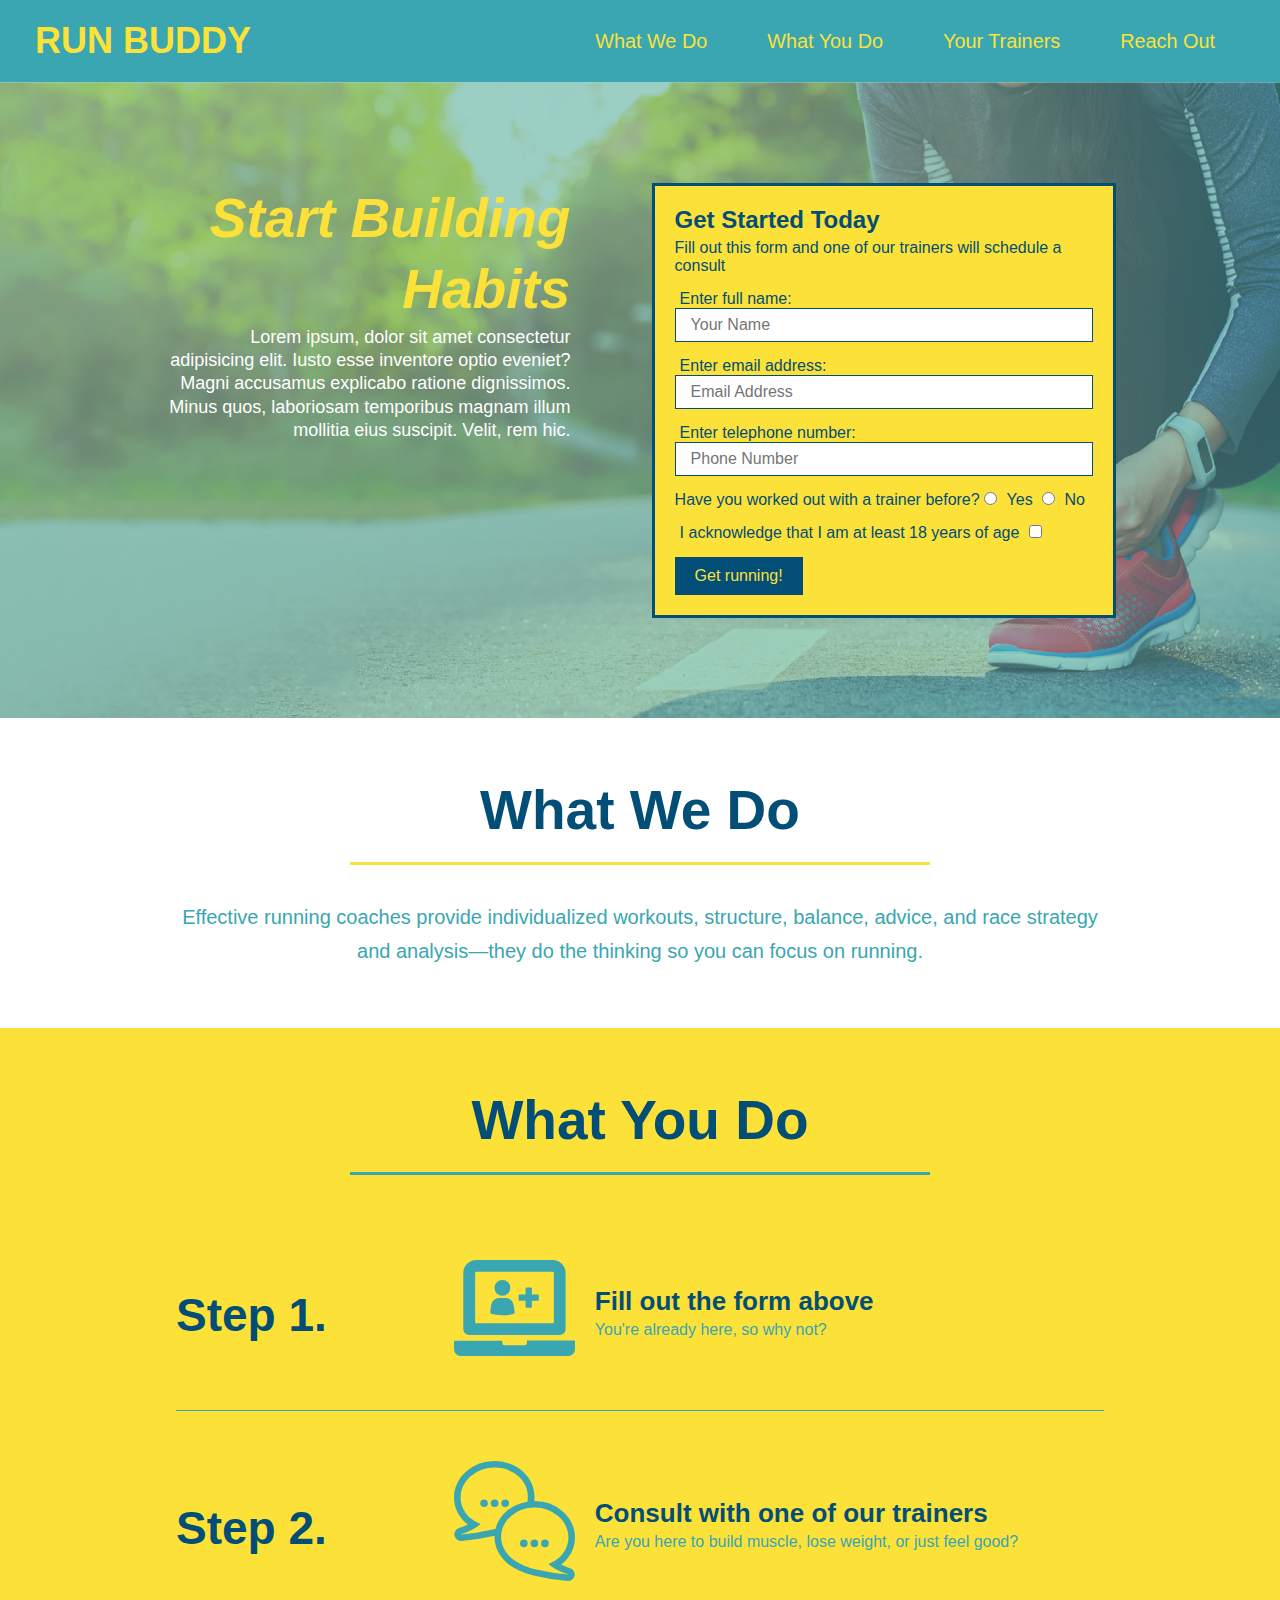
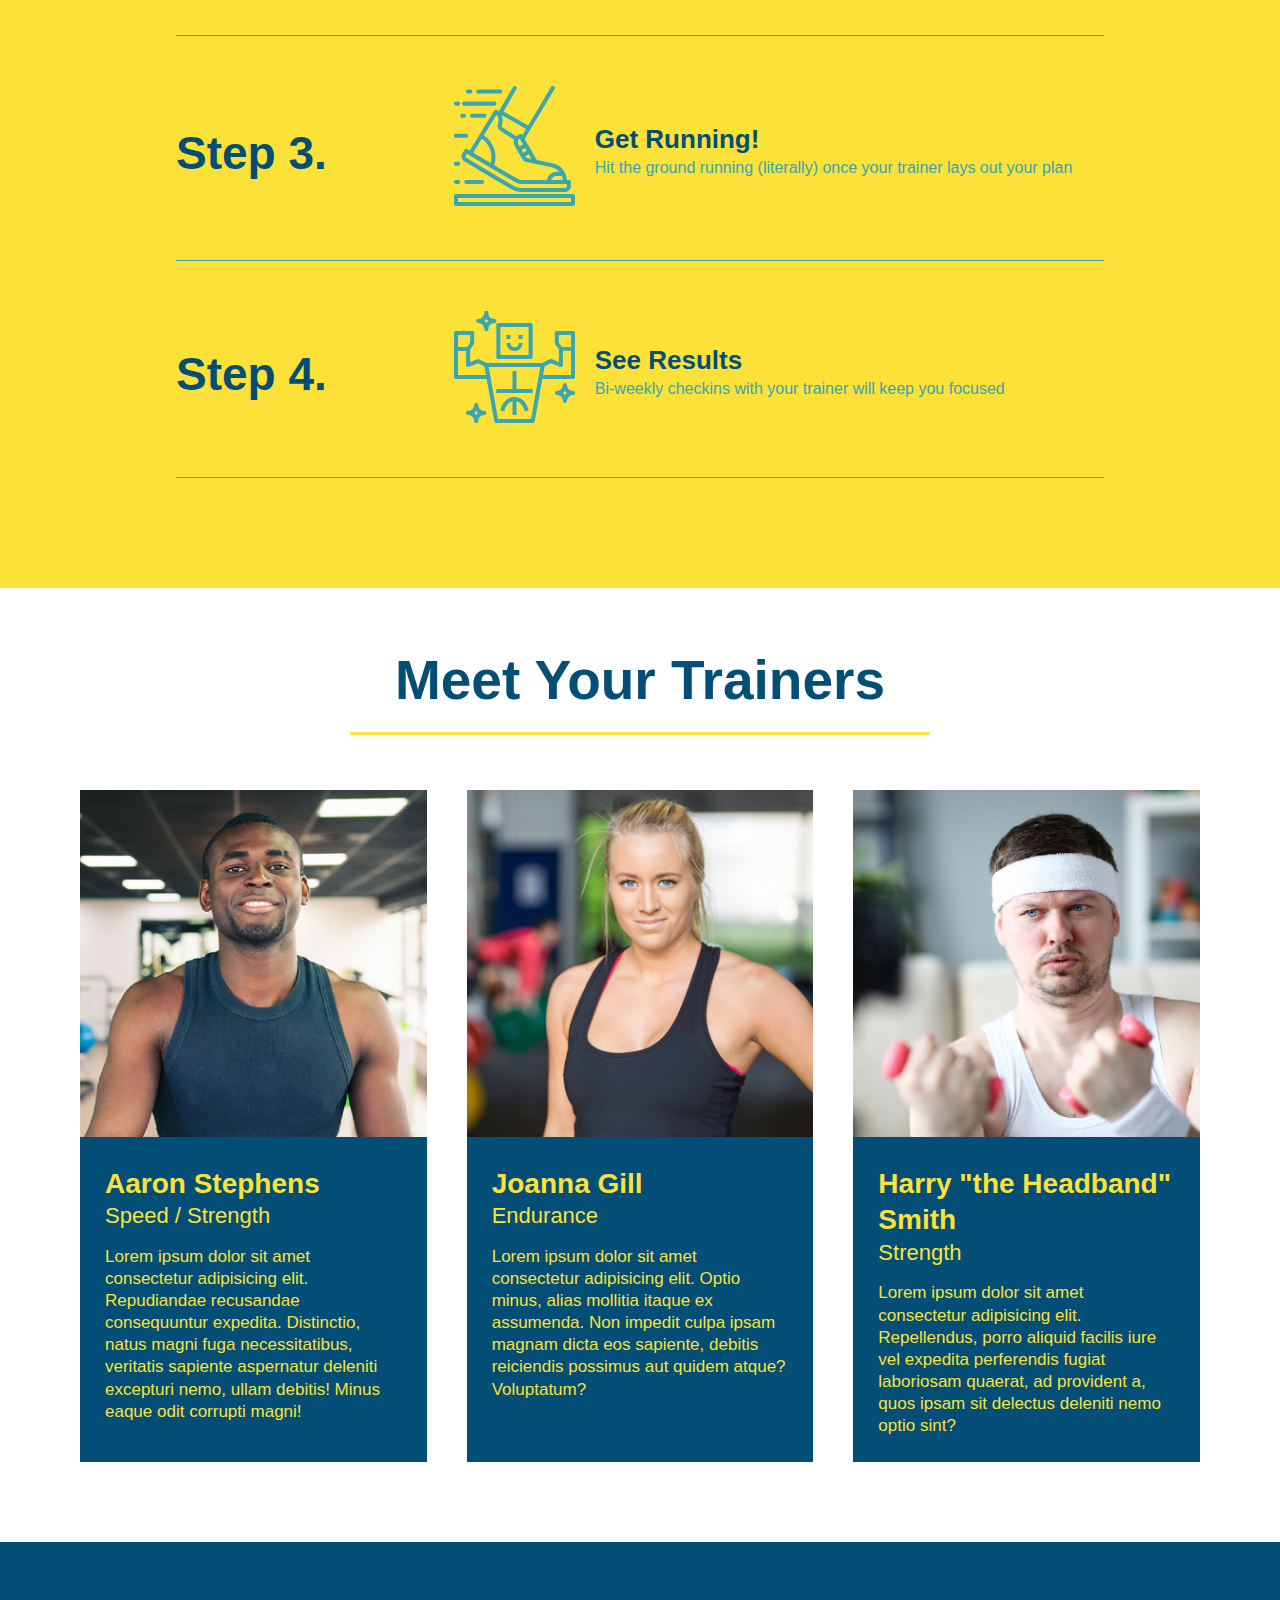
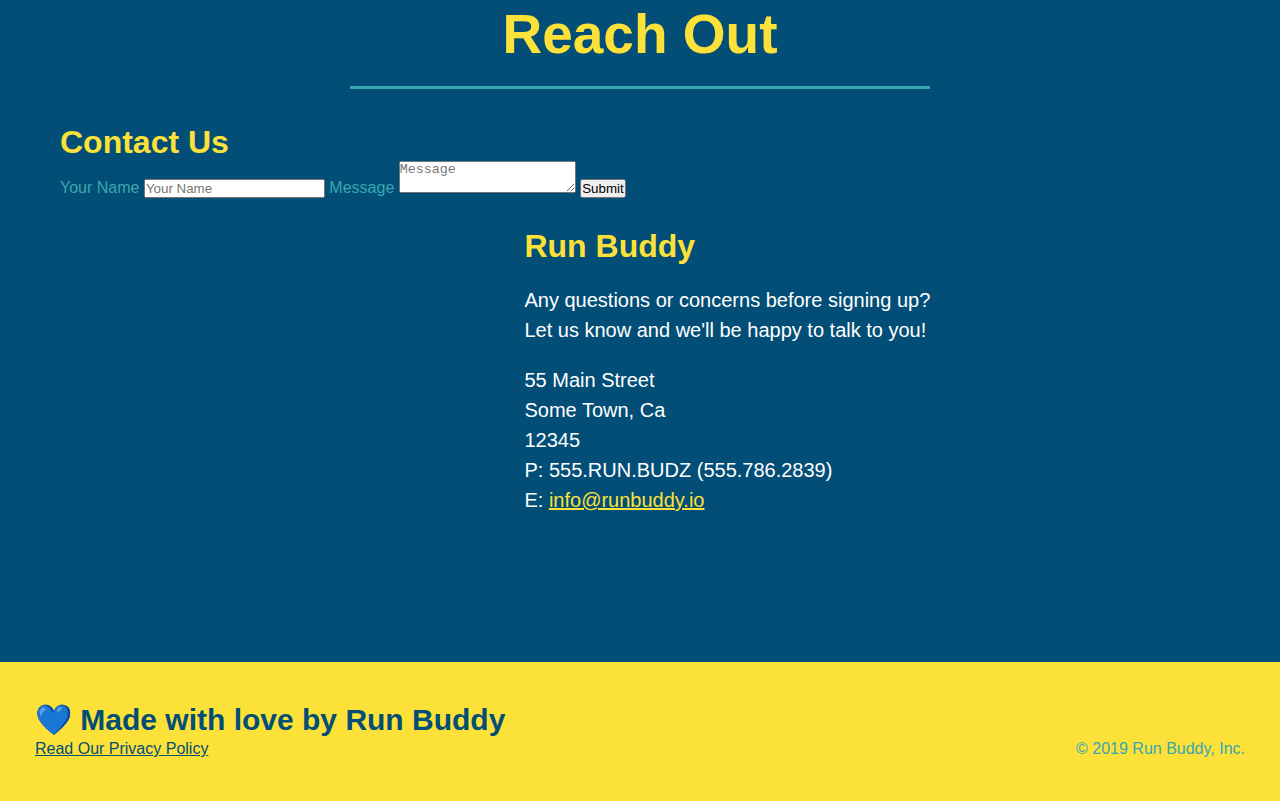
==== commit 3d1fc675: "add flexbox to the trainers" ====
--- a/index.html
+++ b/index.html
@@ -142,18 +142,19 @@
           </div>
         </section>
 
-        <section id="your-trainers" class="trainers">
+    <section id="your-trainers">
           <div class="flex-row">
             <h2 class="section-title primary-border">
               Meet Your Trainers
             </h2>
           </div>
 
+       <div class="trainers">
           <article class="trainer">
             <img src="Assets/Images/trainer-1.jpg" alt="Aaron Stephens in his workout clothes, ready to pump iron" />
-            <div class="trainer-bio text-left">
-              <h3>Aaron Stephens</h3>
-              <h4>Speed / Strength</h4>
+            <div class="trainer-bio">
+              <h3 class="trainer-name">Aaron Stephens</h3>
+              <h4 class="trainer-role">Speed / Strength</h4>
               <p>
                 Lorem ipsum dolor sit amet consectetur adipisicing elit. Repudiandae recusandae consequuntur expedita. Distinctio, natus magni fuga necessitatibus, veritatis sapiente aspernatur deleniti excepturi nemo, ullam debitis! Minus eaque odit corrupti magni!
               </p>
@@ -161,27 +162,28 @@
           </article>
 
           <article class="trainer">
-            <div class="trainer-bio text-right">
-              <h3>Joanna Gill</h3>
-              <h4>Endurance</h4>
+            <img src="Assets/Images/trainer-2.jpg" alt="Joanna Gill cooling off after a workout" />
+            <div class="trainer-bio">
+              <h3 class="trainer-name">Joanna Gill</h3>
+              <h4 class="trainer-role">Endurance</h4>
               <p>
                 Lorem ipsum dolor sit amet consectetur adipisicing elit. Optio minus, alias mollitia itaque ex assumenda. Non impedit culpa ipsam magnam dicta eos sapiente, debitis reiciendis possimus aut quidem atque? Voluptatum?
               </p>
             </div>
-            <img src="Assets/Images/trainer-2.jpg" alt="Joanna Gill cooling off after a workout" />
           </article>
 
           <article class="trainer">
             <img src="Assets/Images/trainer-3.jpg" alt="Harry Smith wearing a headband and lifting comically small pink weights" />
-            <div class="trainer-bio text-left">
-              <h3>Harry "the Headband" Smith</h3>
-              <h4>Strength</h4>
+            <div class="trainer-bio">
+              <h3 class="trainer-name">Harry "the Headband" Smith</h3>
+              <h4 class="trainer-role">Strength</h4>
               <p>
                 Lorem ipsum dolor sit amet consectetur adipisicing elit. Repellendus, porro aliquid facilis iure vel expedita perferendis fugiat laboriosam quaerat, ad provident a, quos ipsam sit delectus deleniti nemo optio sint?
               </p>
             </div>
           </article>
-        </section>
+      </div>
+   </section>
 
         <section id="reach-out" class="contact">
           <div class="flex-row">
--- a/Assets/css/style.css
+++ b/Assets/css/style.css
@@ -227,43 +227,42 @@
     flex: 12;
 }
 
-/* .trainers {
-
-}*/
+.trainers {
+    width: 100%;
+    margin: 0 auto;
+    display: flex;
+    flex-wrap: wrap;
+    justify-content: space-around;
+}
 
 .trainer {
-    width: 900px;
-    margin: 0 auto 30px;
+    margin: 20px;
     background: var(--navy);
     color: var(--yellow);
-    overflow: auto;
+    flex: 1;
 }
 
 .trainer img {
-    width: 35%;
-    float: left;
+    width: 100%;
 }
 
 .trainer-bio {
-    padding: 35px;
-    float: left;
-    width: 65%;
+    padding: 25px;
+    line-height: 1.3;
 }
 
 .trainer-bio h3 {
-    font-size: 32px;
-    margin-bottom: 8px;
+    font-size: 28px;
 }
 
 .trainer-bio h4 {
     font-weight: lighter;
-    font-size: 26px;
-    margin-bottom: 25px;
+    font-size: 22px;
+    margin-bottom: 15px;
 }
 
 .trainer-bio p {
     font-size: 17px;
-    line-height: 1.3;
 }
 
 .text-left {
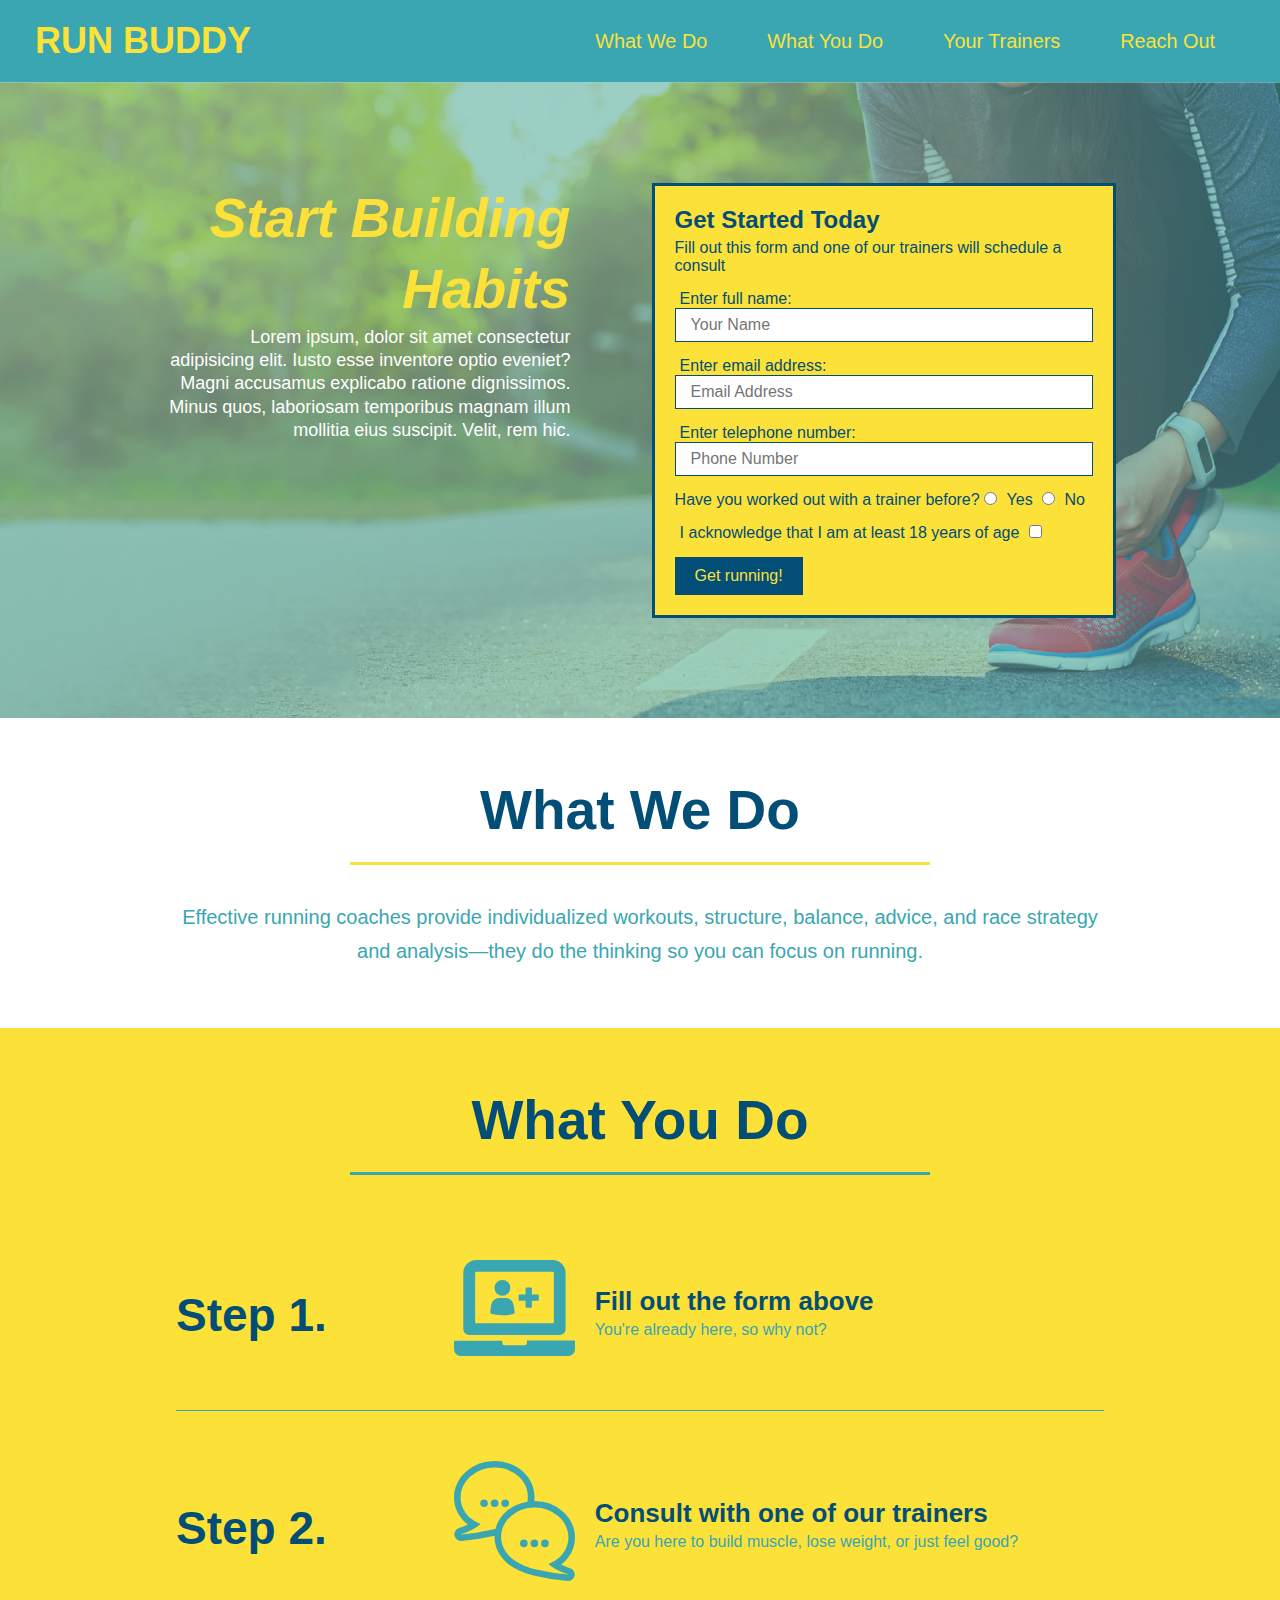
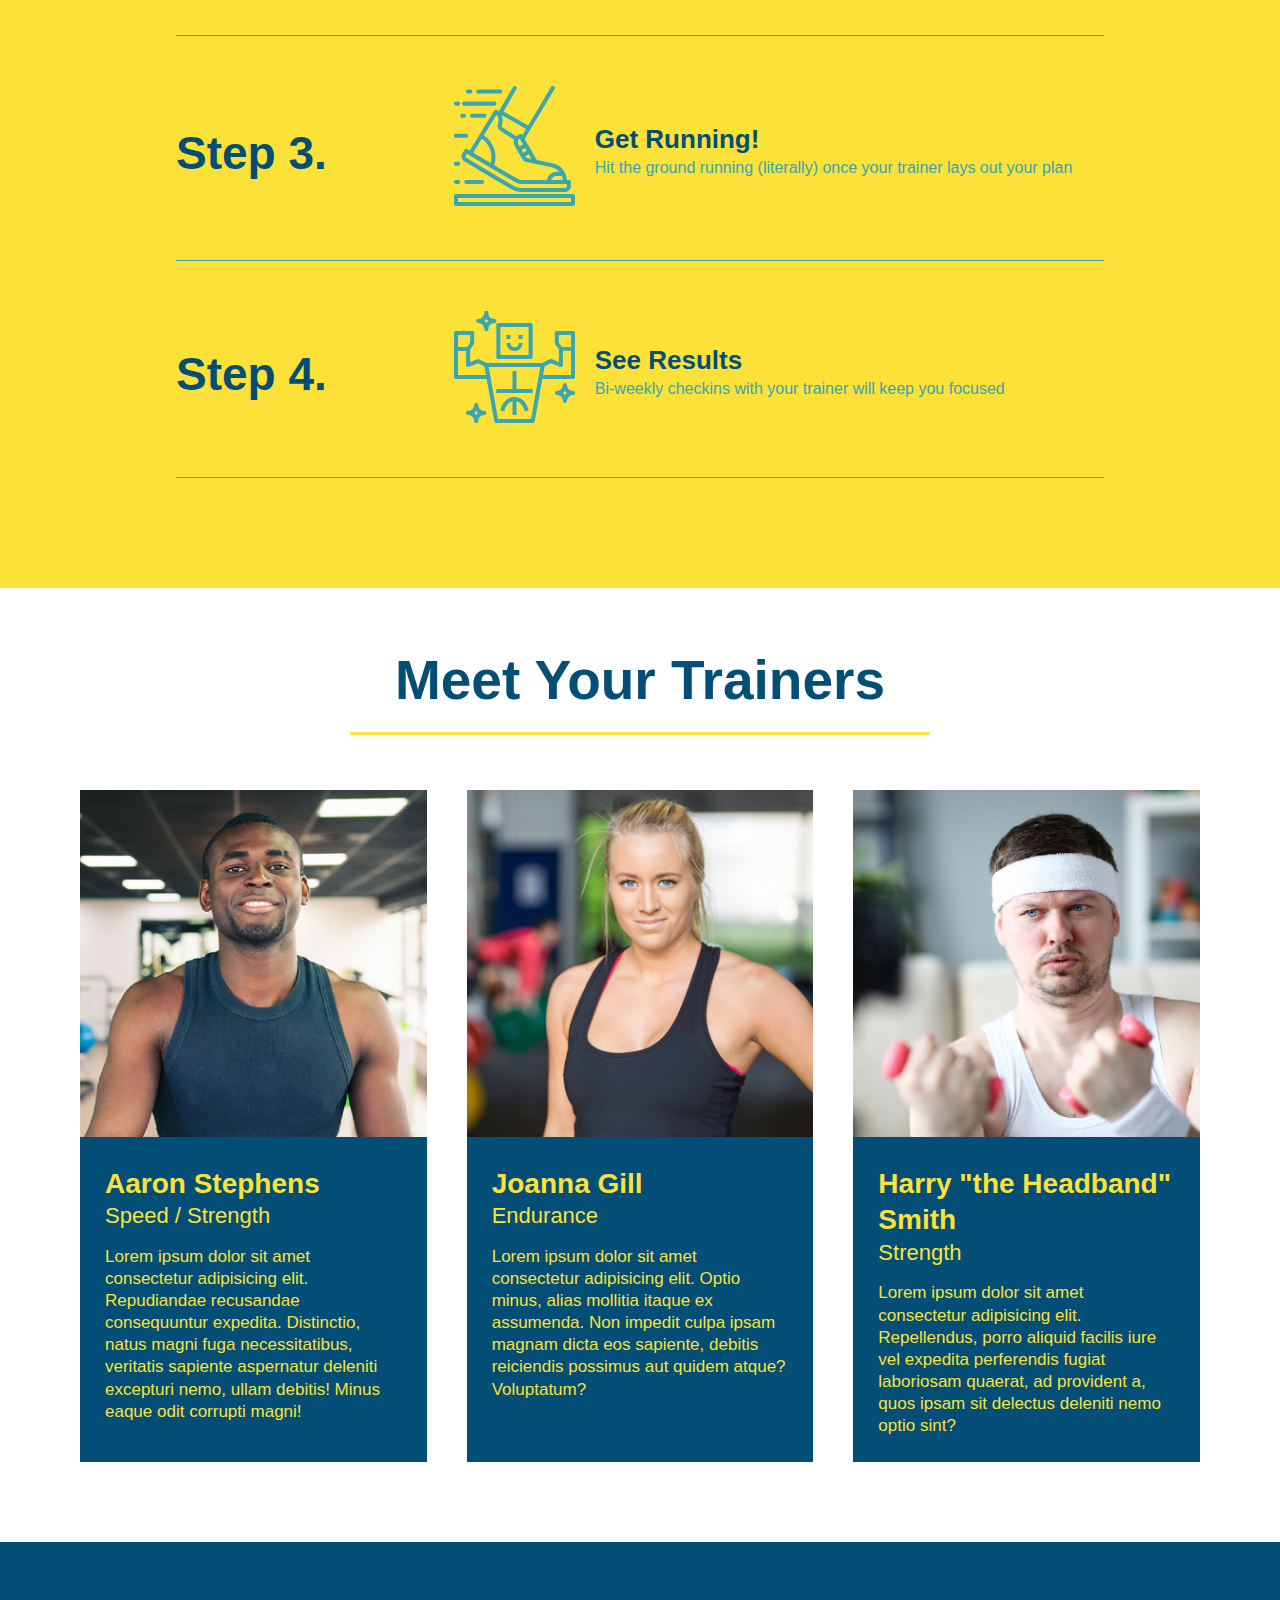
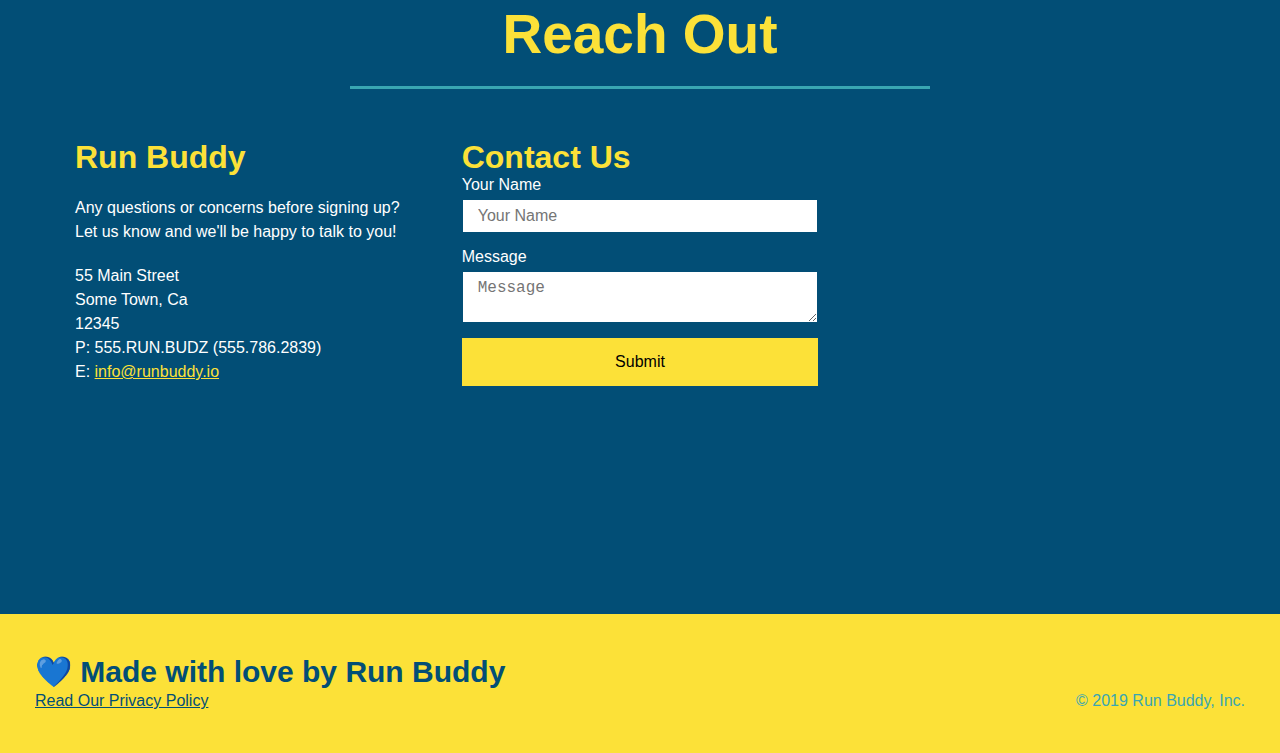
==== commit 0e94232f: "add flexbox to Reach Out section" ====
--- a/index.html
+++ b/index.html
@@ -185,46 +185,56 @@
       </div>
    </section>
 
-        <section id="reach-out" class="contact">
-          <div class="flex-row">
-            <h2 class="section-title secondary-border">
-              Reach Out
-            </h2>
-          </div>
-          <div class="contact-info">
-            <h3>Contact Us</h3>
-            <form>
-              <label for="contact-name">Your Name</label>
-              <input type="text" id="contact-name" placeholder="Your Name" />
-
-              <label for="contact-message">Message</label>
-              <textarea id="contact-message" placeholder="Message"></textarea>
-
-              <button type="submit">Submit</button>
-            </form>
-            <iframe src="https://www.google.com/maps/embed?pb=!1m18!1m12!1m3!1d3050.7745669633287!2d-83.0910725851551!3d40.12502708125346!2m3!1f0!2f0!3f0!3m2!1i1024!2i768!4f13.1!3m3!1m2!1s0x8838ed67c5cba55d%3A0xef177bf1469dc154!2s7759%20Sharlene%20Dr%2C%20Dublin%2C%20OH%2043016!5e0!3m2!1sen!2sus!4v1635898452339!5m2!1sen!2sus"
+   <section id="reach-out" class="contact">
+      <h2 class="section-title secondary-border">
+        Reach Out
+      </h2>
+
+
+
+            <div class="contact-info">
+              <div>
+                <h3>Run Buddy</h3>
+                <p>
+                  Any questions or concerns before signing up?
+                  <br />
+                  Let us know and we'll be happy to talk to you!
+                </p>
+                <address>
+                  55 Main Street <br />
+                  Some Town, Ca <br />
+                  12345<br />
+                  P: 555.RUN.BUDZ (555.786.2839)<br />
+                  E: <a href="mailto:info@runbuddy.io">info@runbuddy.io</a>
+                </address>
+              </div>
+
+           <div class="contact-form">
+             <h3>Contact Us</h3>
+             <form>
+               <label for="contact-name">Your Name</label>
+               <input type="text" id="contact-name" placeholder="Your Name" />
+
+               <label for="contact-message">Message</label>
+               <textarea id="contact-message" placeholder="Message"></textarea>
+
+               <button type="submit">Submit</button>
+             </form>
+           </div>
+
+          <iframe src="https://www.google.com/maps/embed?pb=!1m18!1m12!1m3!1d3050.7745669633287!2d-83.0910725851551!3d40.12502708125346!2m3!1f0!2f0!3f0!3m2!1i1024!2i768!4f13.1!3m3!1m2!1s0x8838ed67c5cba55d%3A0xef177bf1469dc154!2s7759%20Sharlene%20Dr%2C%20Dublin%2C%20OH%2043016!5e0!3m2!1sen!2sus!4v1635898452339!5m2!1sen!2sus"
             style="border:0;" allowfullscreen="" loading="lazy"></iframe>
-            <div>
-              <h3>Run Buddy</h3>
-              <p>
-                Any questions or concerns before signing up?
-                <br />
-                Let us know and we'll be happy to talk to you!
-              </p>
-              <address>
-                55 Main Street <br />
-                Some Town, Ca <br />
-                12345<br />
-                P: 555.RUN.BUDZ (555.786.2839)<br />
-                E: <a href="mailto:info@runbuddy.io">info@runbuddy.io</a>
-              </address>
-            </div>
-          </div>
-        </section>
+
+        </div>
+   </section>
+
     </body>
 
     <footer>
-        <h2>&#128153; Made with love by Run Buddy</h2>
+        <h2>
+          &#128153; Made with love by Run Buddy
+        </h2>
+
         <div>
           <a href="./privacy.html">Read Our Privacy Policy</a>
           <p>&copy; 2019 Run Buddy, Inc.</p>
--- a/Assets/css/style.css
+++ b/Assets/css/style.css
@@ -281,17 +281,22 @@
     color: var(--yellow);
 }
 
+.contact-info > * {
+    flex: 1;
+    margin: 15px;
+}
+
+.contact-info {
+    display: flex;
+    justify-content: space-between;
+    flex-wrap: wrap;
+}
+
 .contact-info iframe {
-    width: 400px;
     height: 400px;
 }
 
 .contact-info div {
-    width: 410px;
-    display: inline-block;
-    vertical-align: top;
-    text-align: left;
-    margin: 30px 0 0 60px;
     color: white;
   }
   
@@ -304,12 +309,32 @@
   .contact-info address {
     margin: 20px 0;
     line-height: 1.5;
-    font-size: 20px;
+    font-size: 16px;
     font-style: normal;
   }
   
   .contact-info a {
     color: var(--yellow);
+  }
+
+  .contact-form input, .contact-form textarea {
+      border: 1px solid var(--navy);
+      display: block;
+      padding: 7px 15px;
+      font-size: 16px;
+      color: var(--navy);
+      width: 100%;
+      margin-bottom: 15px;
+      margin-top: 5px;
+  }
+
+  .contact-form button {
+      width: 100%;
+      border: none;
+      background: var(--yellow);
+      text-align: center;
+      padding: 15px 0;
+      font-size: 16px;
   }
 
   .flex-row {
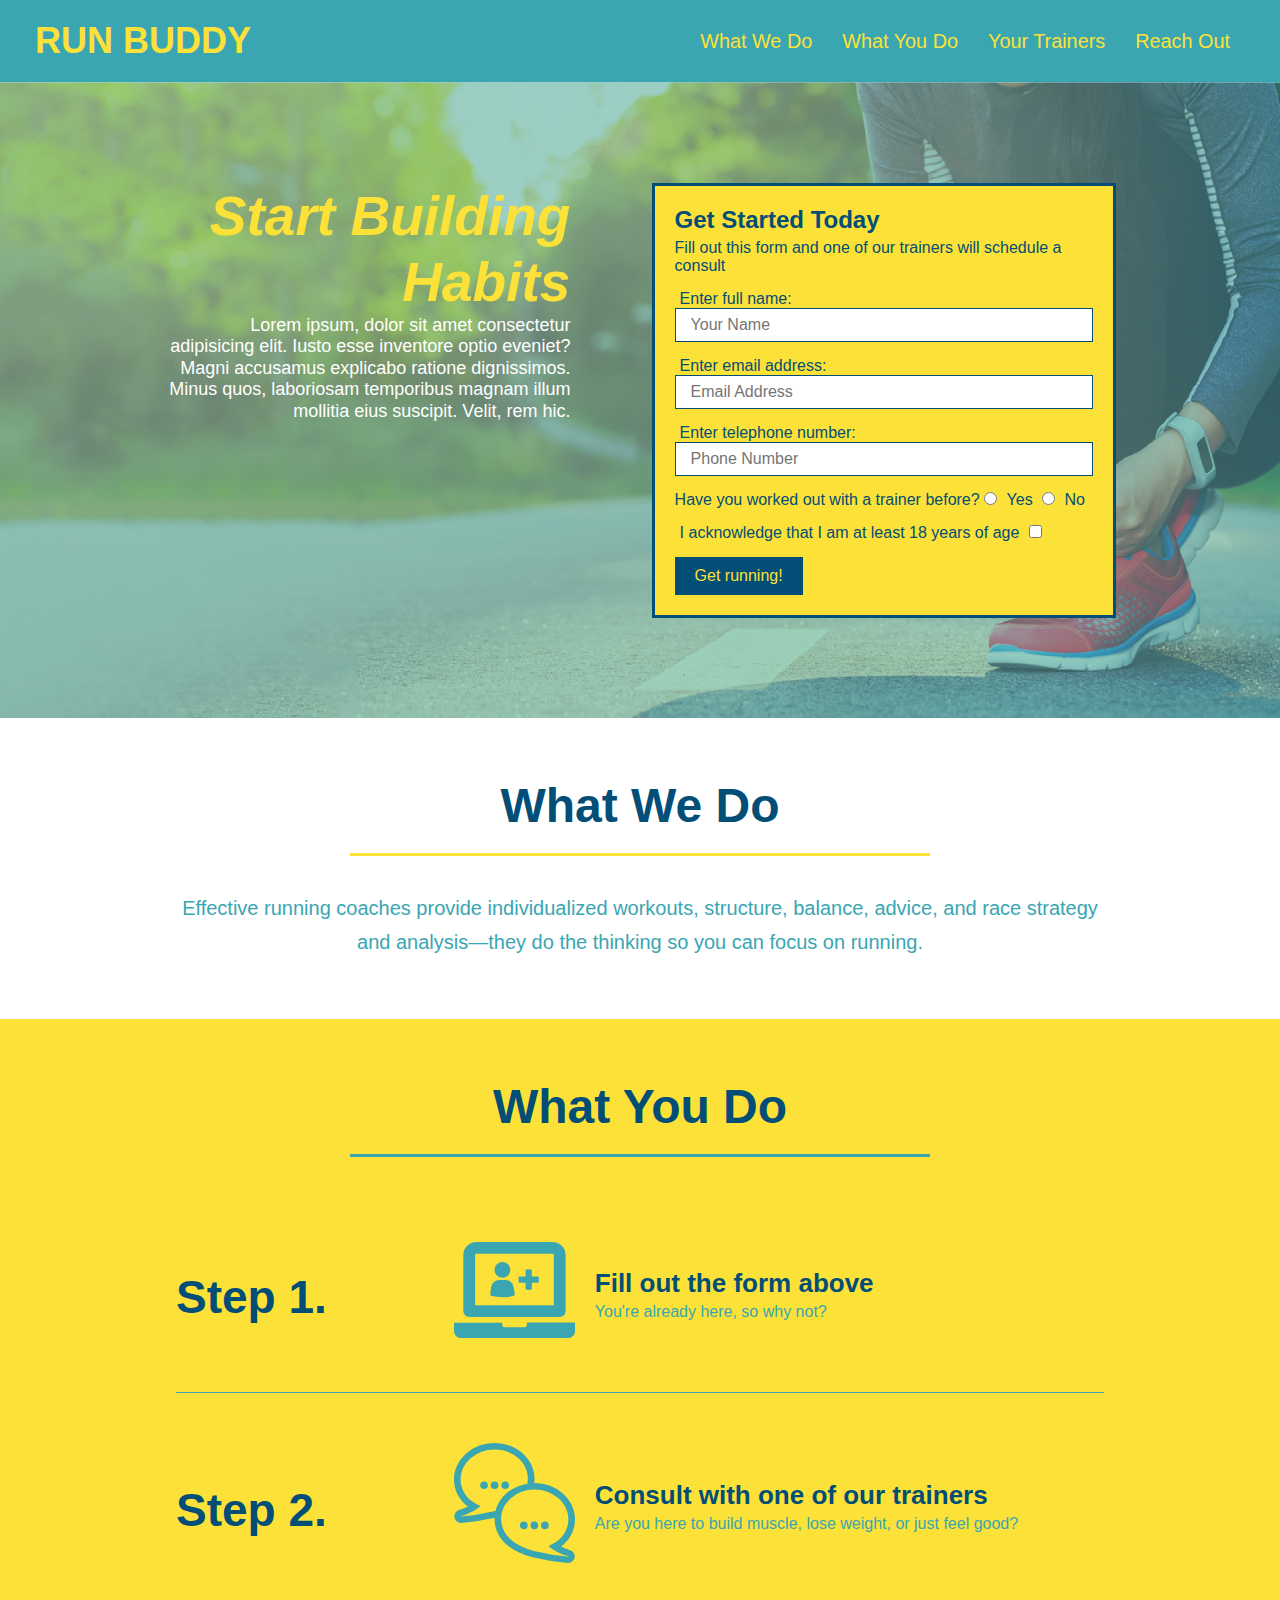
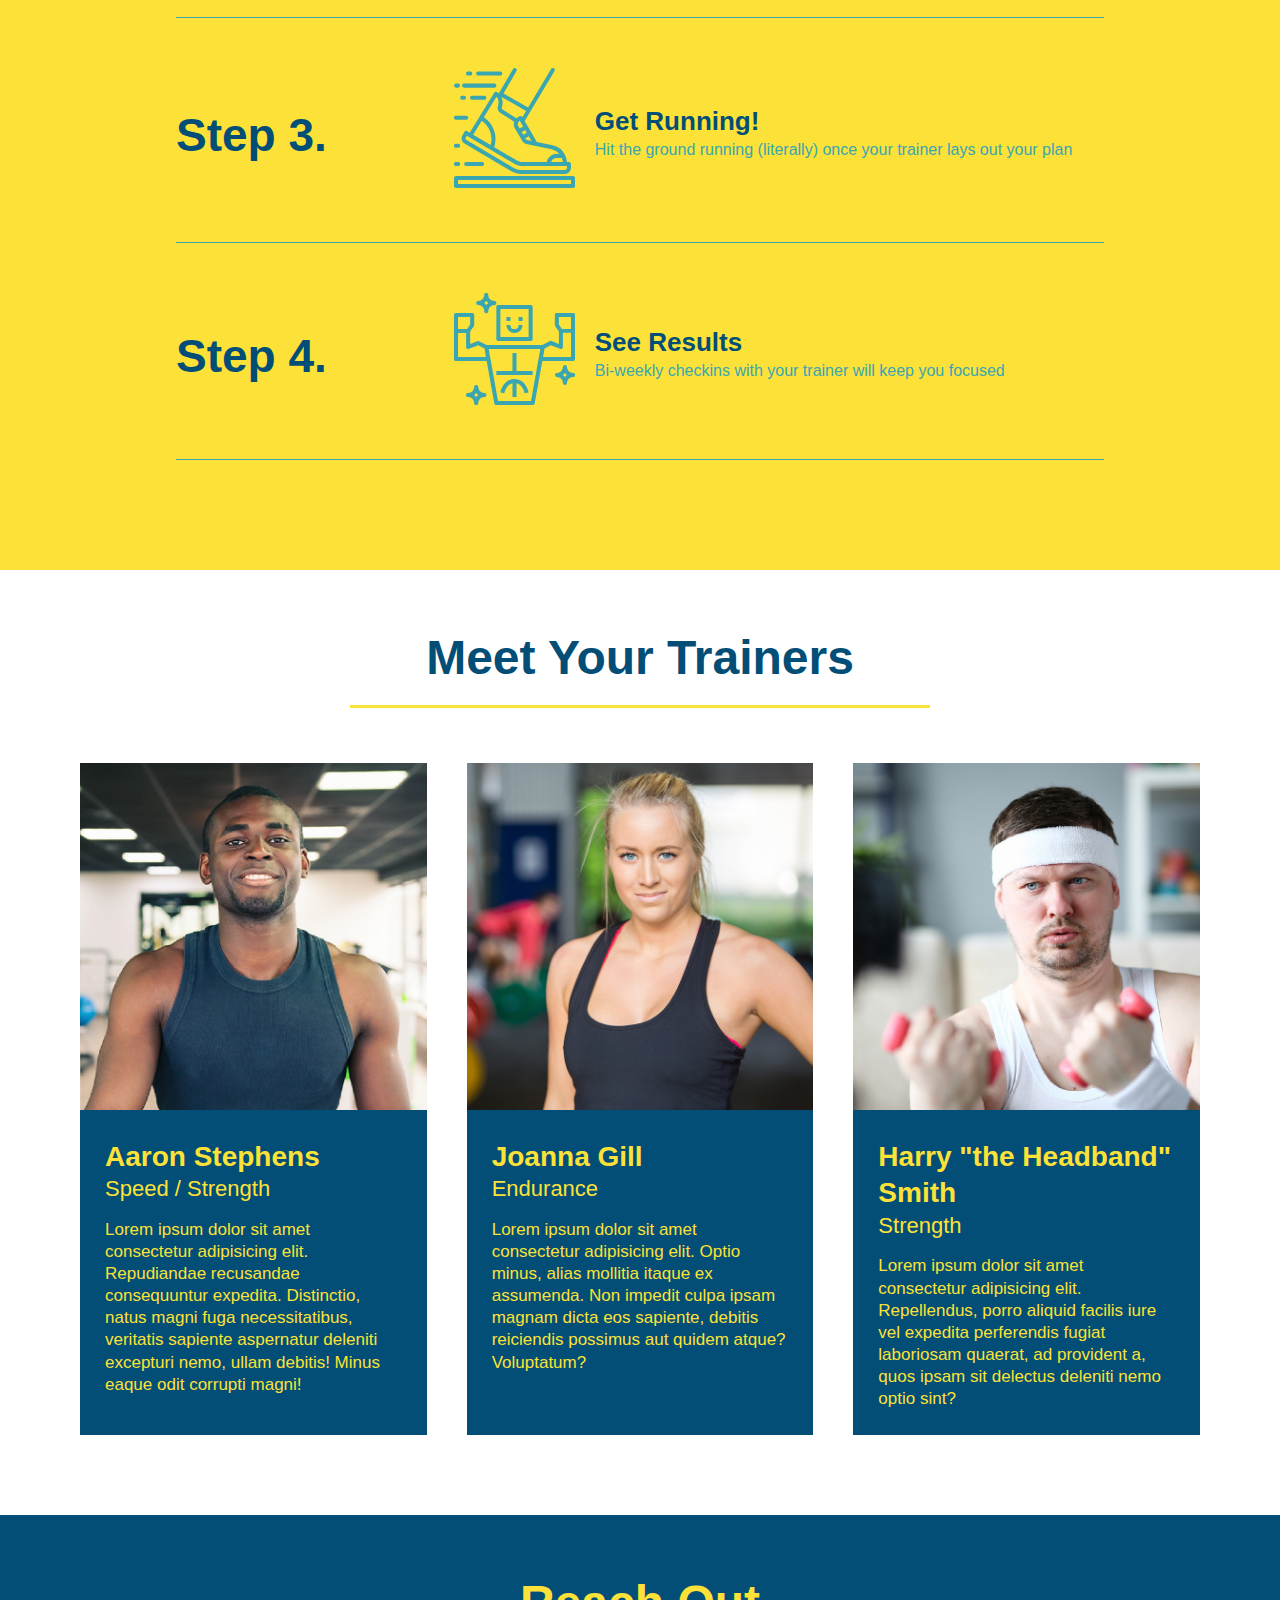
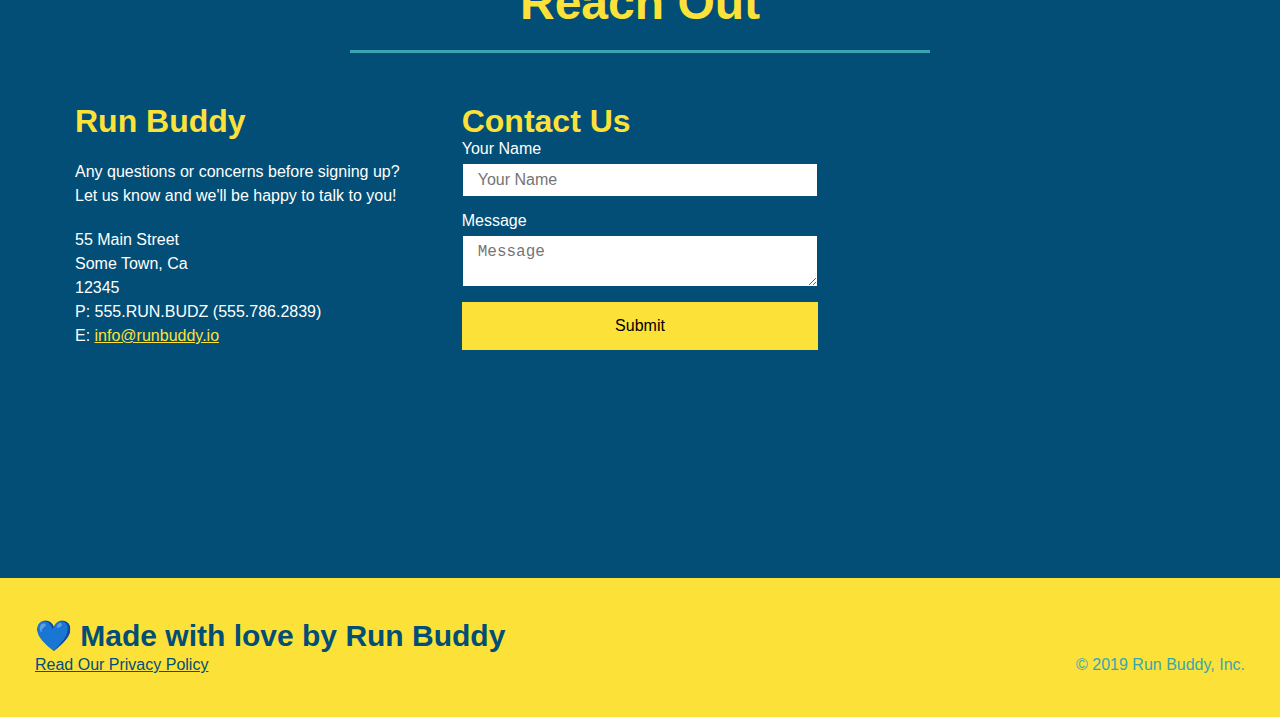
==== commit 6afb9626: "added mobile friendly responsiveness" ====
--- a/index.html
+++ b/index.html
@@ -1,6 +1,7 @@
 <!DOCTYPE html>
 <html lang="en">
     <head>
+        <meta name="viewport" content="width=device-width, initial-scale=1.0" />
         <meta charset="UTF-8" />
         <title>Run Buddy</title>
         <link rel="stylesheet" href="./Assets/css/style.css"/>
@@ -228,16 +229,15 @@
         </div>
    </section>
 
-    </body>
-
-    <footer>
-        <h2>
-          &#128153; Made with love by Run Buddy
-        </h2>
-
-        <div>
-          <a href="./privacy.html">Read Our Privacy Policy</a>
-          <p>&copy; 2019 Run Buddy, Inc.</p>
-        </div>
-    </footer>
+<footer>
+    <h2>
+      &#128153; Made with love by Run Buddy
+    </h2>
+    <div>
+      <a href="./privacy.html">Read Our Privacy Policy</a>
+      <p>&copy; 2019 Run Buddy, Inc.</p>
+    </div>
+</footer>
+
+</body>
 </html>--- a/Assets/css/style.css
+++ b/Assets/css/style.css
@@ -49,7 +49,7 @@
 }
 
 header nav ul li a {
-    margin: 0 30px;
+    padding: 10px 15px;
     font-weight: lighter;
     font-size: 1.55vw;
 }
@@ -93,6 +93,7 @@
     display: flex;
     justify-content: center;
     flex-wrap: wrap;
+    align-items: flex-start;
 }
 
 .hero-cta {
@@ -101,7 +102,7 @@
     margin: 3.5%;
     color: #fff;
     font-size: 18px;
-    line-height: 1.3;
+    line-height: 1.2;
 }
 
 .hero-cta h2 {
@@ -152,7 +153,7 @@
 }
 
 .section-title {
-    font-size: 55px;
+    font-size: 48px;
     color: var(--navy);
     border-bottom: 3px solid;
     border-color: var(--yellow);
@@ -339,4 +340,112 @@
 
   .flex-row {
       display: flex;
+  }
+
+  /* Media query for smaller desktop screens and smaller */
+  @media screen and (max-width:980px) {
+      header {
+          padding-bottom: 0;
+          justify-content: center;
+      }
+
+      header h1 {
+          width: 100%;
+          text-align: center;
+      }
+
+      header nav ul {
+          margin-top: 20px;
+          width: 100%;
+          justify-content: center;
+      }
+
+      header nav ul li a {
+          font-size: 20px;
+      }
+
+      footer h2, footer div {
+          text-align: center;
+          width: 100%;
+      }
+
+      .hero-cta, .hero-form {
+          width: 100%;
+      }
+
+      .hero-cta {
+          text-align: center;
+      }
+
+      .section-title {
+          width: 80%;
+      }
+
+      .trainer {
+          flex: 0 70%;
+      }
+
+      .contact-info iframe {
+          flex: 1 100%;
+      }
+  }
+
+  /* Mediea query for tablets and smaller */
+  @media screen and (max-width: 768px) {
+      section {
+          padding: 30px 15px;
+      }
+
+      .step h3 {
+          flex: 1 100%;
+          text-align: center;
+      }
+
+      .step-info {
+          flex: 2 100%;
+          text-align: center;
+          justify-content: center;
+      }
+
+      .step-img {
+          flex: 0 32%;
+          margin-right: 0;
+          margin-top: 15px;
+          margin-bottom: 15px;
+      }
+
+      .step-text {
+          flex: 100%;
+      }
+  }
+
+  /* Media query for mobile phones and smaller */
+  @media screen and (max-width: 575px) {
+      .hero-form button {
+          width: 100%;
+      }
+
+      .section-title {
+          width: 95%;
+      }
+
+      .intro p {
+          width: 100%;
+      }
+
+      .trainer {
+          flex: 0 100%;
+      }
+
+      .contact-info {
+          text-align: center;
+      }
+
+      .contact-info > * {
+          flex: 0 100%
+      }
+
+      .contact-form {
+          order: 3;
+      }
   }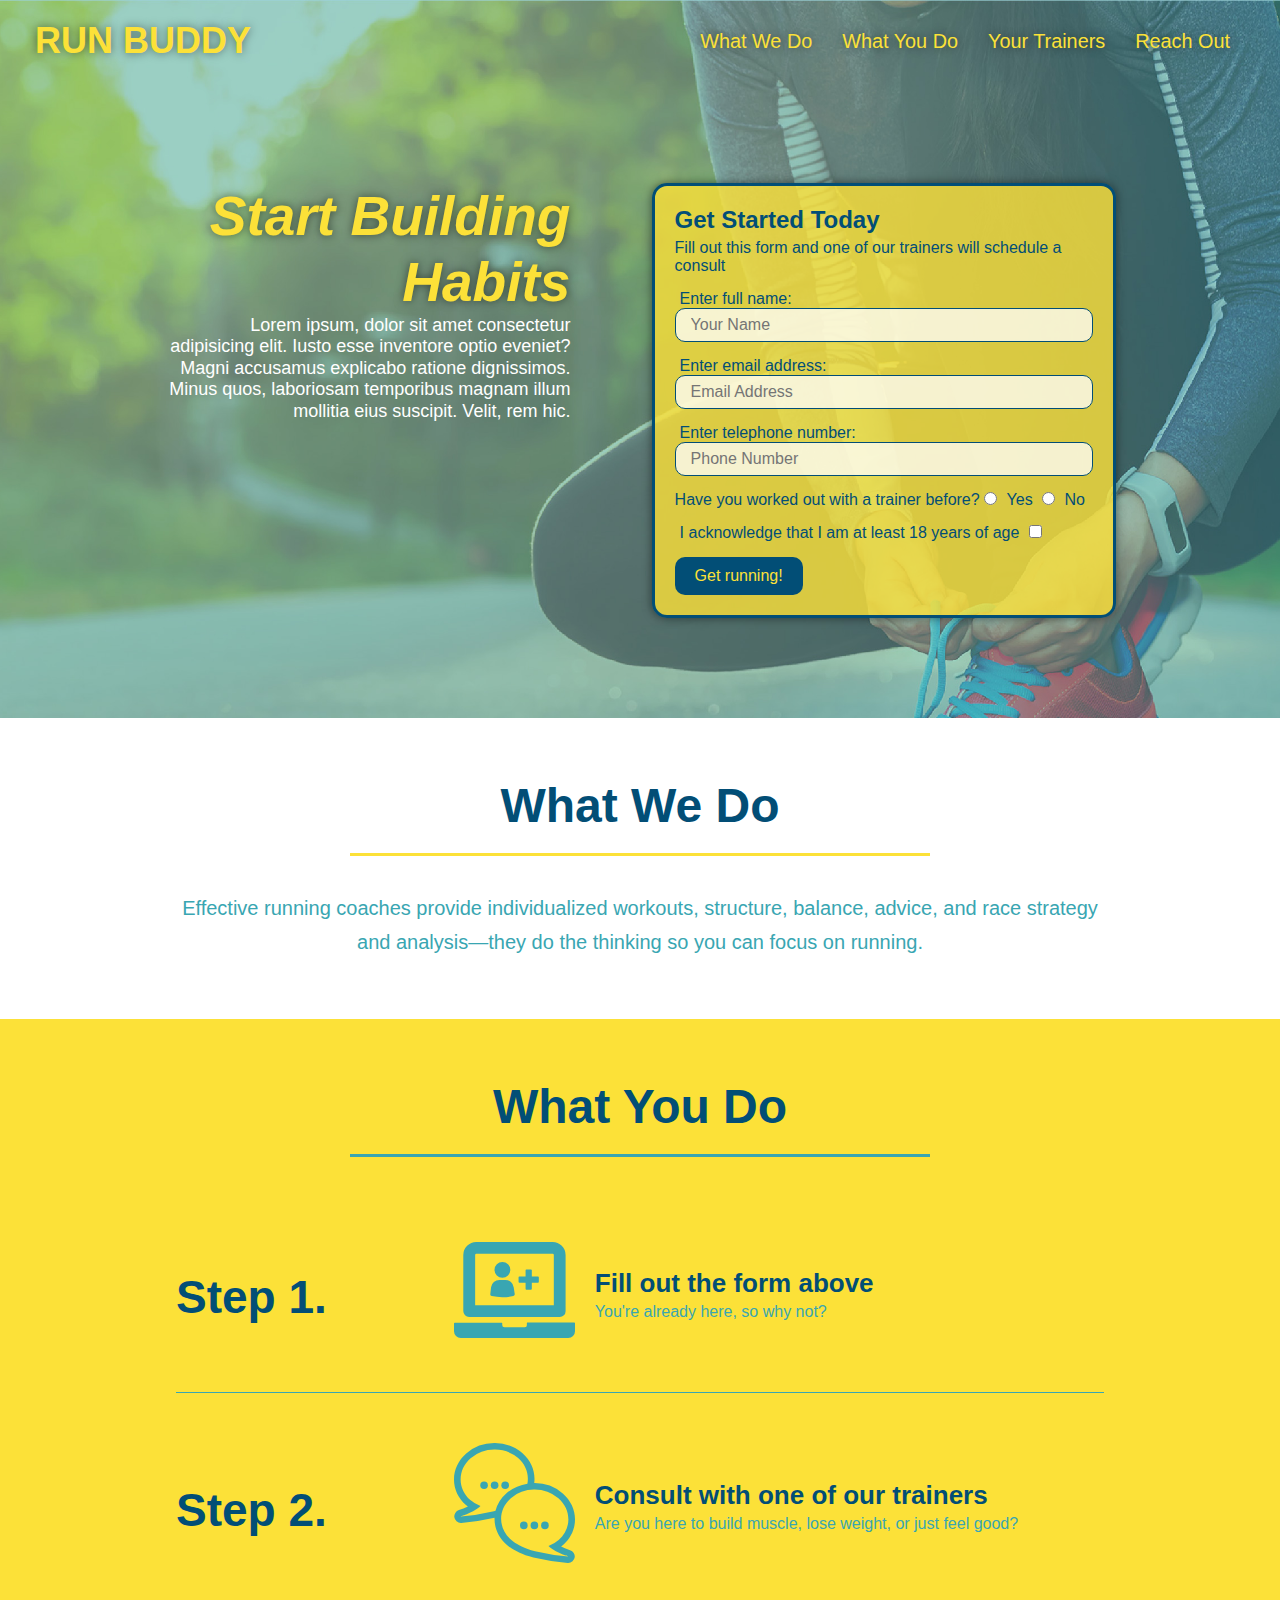
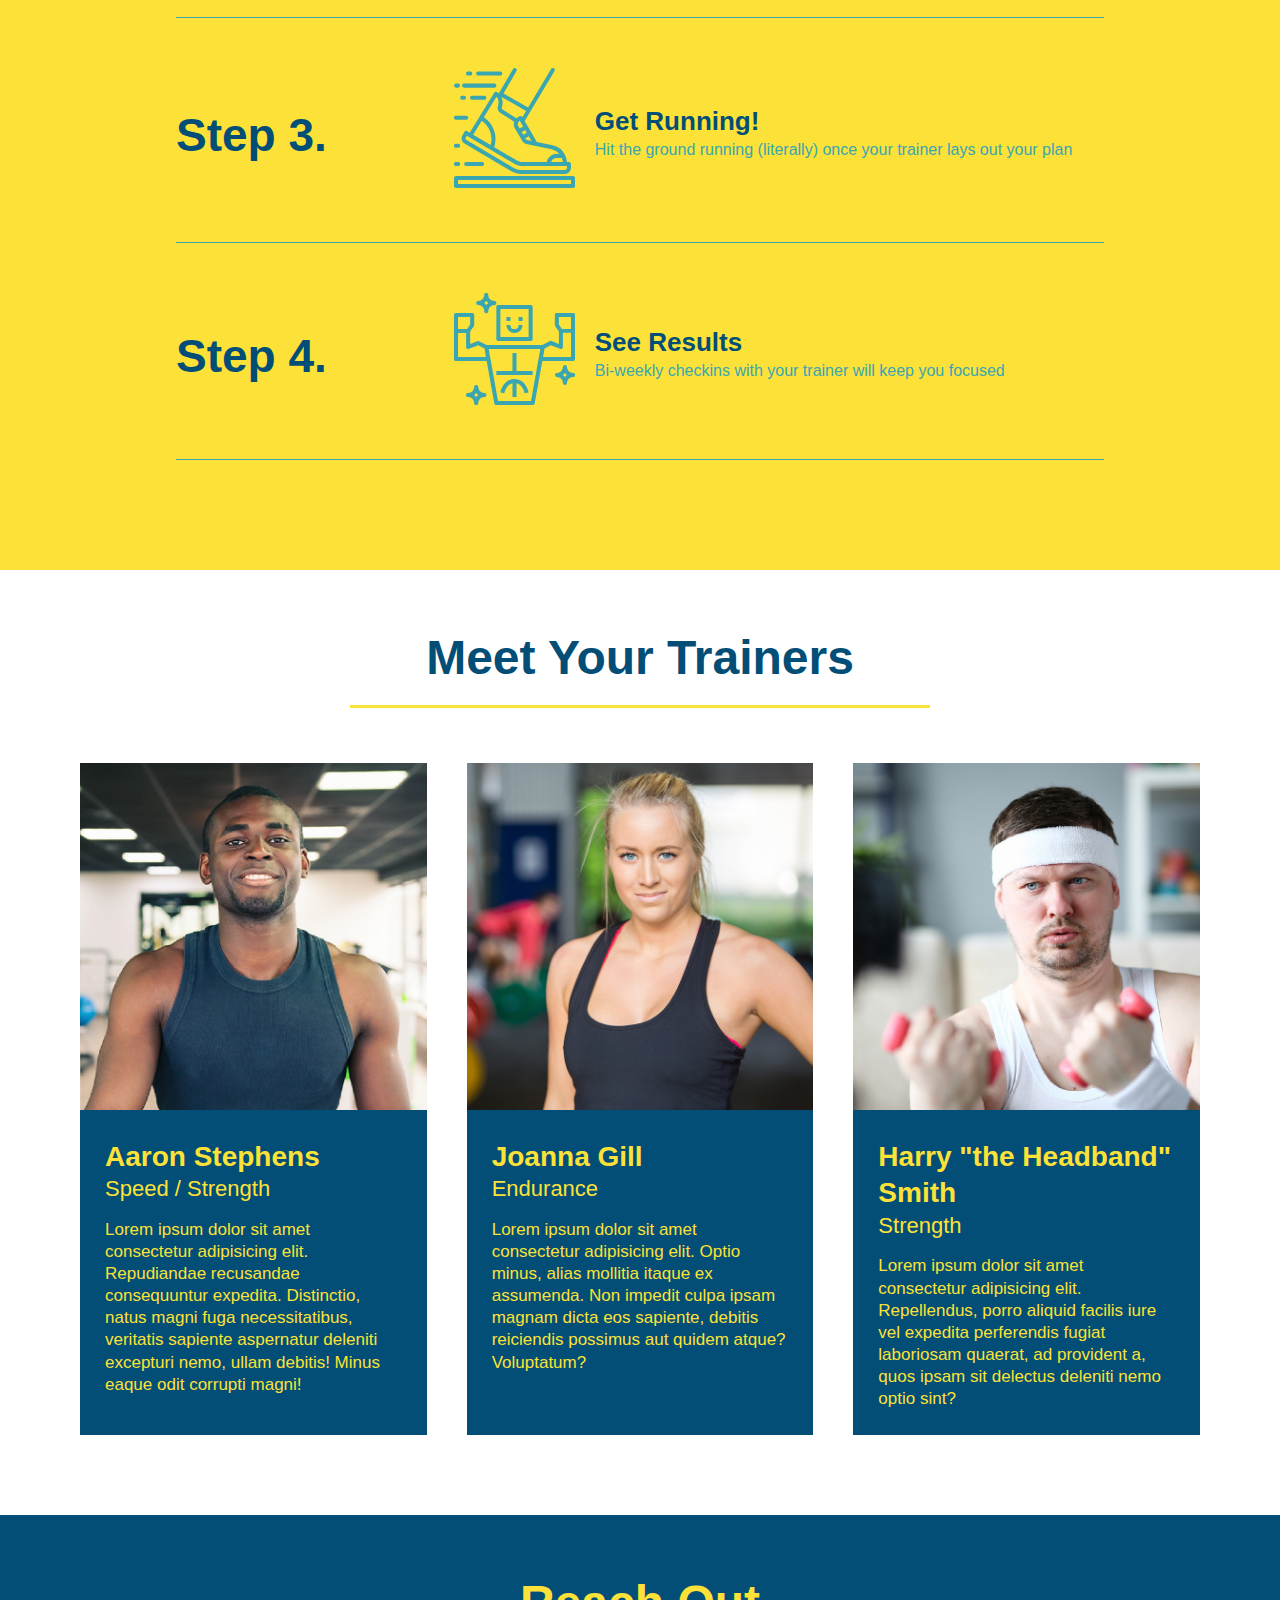
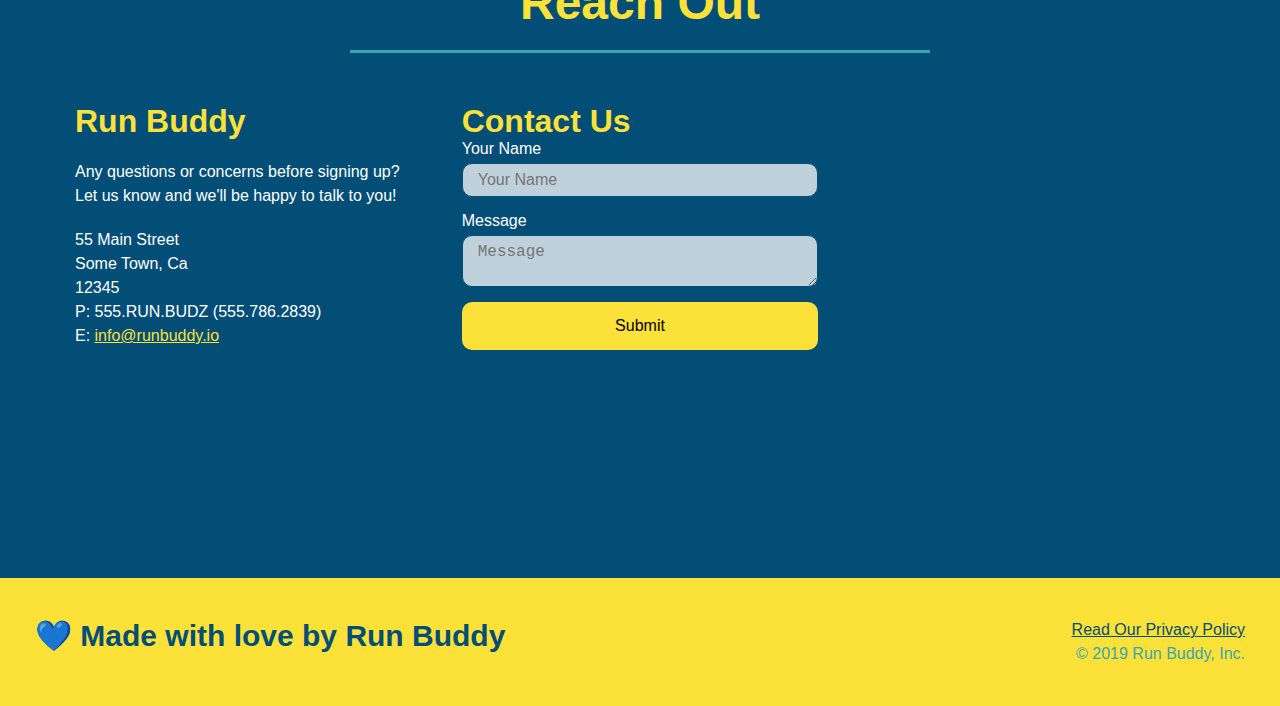
==== commit bbf523c2: "added some aesthetics" ====
--- a/index.html
+++ b/index.html
@@ -234,8 +234,8 @@
       &#128153; Made with love by Run Buddy
     </h2>
     <div>
-      <a href="./privacy.html">Read Our Privacy Policy</a>
-      <p>&copy; 2019 Run Buddy, Inc.</p>
+      <a href="./privacy.html">Read Our Privacy Policy</a><br/>
+      &copy; 2019 Run Buddy, Inc.
     </div>
 </footer>
 
--- a/Assets/css/style.css
+++ b/Assets/css/style.css
@@ -16,11 +16,19 @@
 }
 
 header {
+    background-image: url('../Images/hero-bg.jpeg');
+    background-size: cover;
+    background-position: center;
+    background-attachment: fixed;
+    background-position: 80%;
     padding: 20px 35px;
     background-color: var(--teal);
     display: flex;
     justify-content: space-between;
     flex-wrap: wrap;
+    position: -webkit-sticky;
+    position: sticky;
+    top: 0;
 }
 
 header h1{
@@ -28,6 +36,7 @@
     font-size: 36px;
     color: var(--yellow);
     margin: 0;
+    text-shadow: 0 0 10px rgba(0, 0, 0, 0.5);
 }
 
 header a {
@@ -52,27 +61,33 @@
     padding: 10px 15px;
     font-weight: lighter;
     font-size: 1.55vw;
+    text-shadow: 0 0 10px rgba(0, 0, 0, 0.5);
+}
+
+header nav ul li a:hover {
+    background: var(--yellow);
+    color: var(--navy);
+    border-radius: 15px;
+    text-shadow: none;
 }
 
 footer {
     background: var(--yellow);
     width: 100%;
     padding: 40px 35px;
+    display: flex;
+    justify-content: space-between;
+    flex-wrap: wrap;
+    width: 100%;
 }
 
 footer h2 {
-    display: flex;
-    justify-content: space-between;
-    flex-wrap: wrap;
     color: var(--navy);
     font-size: 30px;
     margin: 0;
 }
 
 footer div {
-    display: flex;
-    flex-wrap: wrap;
-    justify-content: space-between;
     line-height: 1.5;
     text-align: right;
 }
@@ -90,6 +105,8 @@
     background-image: url('../Images/hero-bg.jpeg');
     background-size: cover;
     background-position: center;
+    background-attachment: fixed;
+    background-position: 80%;
     display: flex;
     justify-content: center;
     flex-wrap: wrap;
@@ -109,16 +126,18 @@
     font-style: italic;
     font-size: 55px;
     color: var(--yellow);
-}
-
-/* Form Styling */
+    text-shadow: 0 0 10px rgba(0, 0, 0, 0.5);
+}
+
 .hero-form {
     border: solid 3px var(--navy);
-    background-color: var(--yellow);
+    border-radius: 15px;
+    background-color: rgba(252, 225, 56, 0.8);
     padding: 20px;
     color: var(--navy);
     width: 40%;
     margin: 3.5%;
+    box-shadow: 0 0 10px rgba(0, 0, 0, 0.5);
 }
 
 .hero-form h3 {
@@ -131,7 +150,9 @@
 }
 
 .form-input {
+    background-color: rgba(255, 255, 255, 0.75);
     border: 1px solid var(--navy);
+    border-radius: 10px;
     display: block;
     padding: 7px 15px;
     font-size: 16px;
@@ -140,6 +161,11 @@
     margin-bottom: 15px;
 }
 
+.form-input:focus {
+    background-color: rgba(255, 255, 255, 1.0);
+    outline: none;
+}
+
 .hero-form label {
     margin: 0 5px;
 }
@@ -148,8 +174,13 @@
     color: var(--yellow);
     background-color: var(--navy);
     border: none;
+    border-radius: 10px;
     padding: 10px 20px;
     font-size: 16px;
+}
+
+.hero-form button:hover {
+    background-color: var(--teal);
 }
 
 .section-title {
@@ -319,7 +350,9 @@
   }
 
   .contact-form input, .contact-form textarea {
+      background-color: rgba(255, 255, 255, 0.75);  
       border: 1px solid var(--navy);
+      border-radius: 10px;
       display: block;
       padding: 7px 15px;
       font-size: 16px;
@@ -329,13 +362,24 @@
       margin-top: 5px;
   }
 
+  .contact-form input:focus, .contact-form textarea:focus {
+    background-color: rgba(255, 255, 255, 1.0);
+    outline: none;
+  }
+
   .contact-form button {
       width: 100%;
       border: none;
+      border-radius: 10px;
       background: var(--yellow);
       text-align: center;
       padding: 15px 0;
       font-size: 16px;
+  }
+
+  .contact-form button:hover {
+      color: var(--yellow);
+      background: var(--teal);
   }
 
   .flex-row {
@@ -421,7 +465,11 @@
 
   /* Media query for mobile phones and smaller */
   @media screen and (max-width: 575px) {
-      .hero-form button {
+    header {
+        position: relative;
+    }  
+    
+    .hero-form button {
           width: 100%;
       }
 
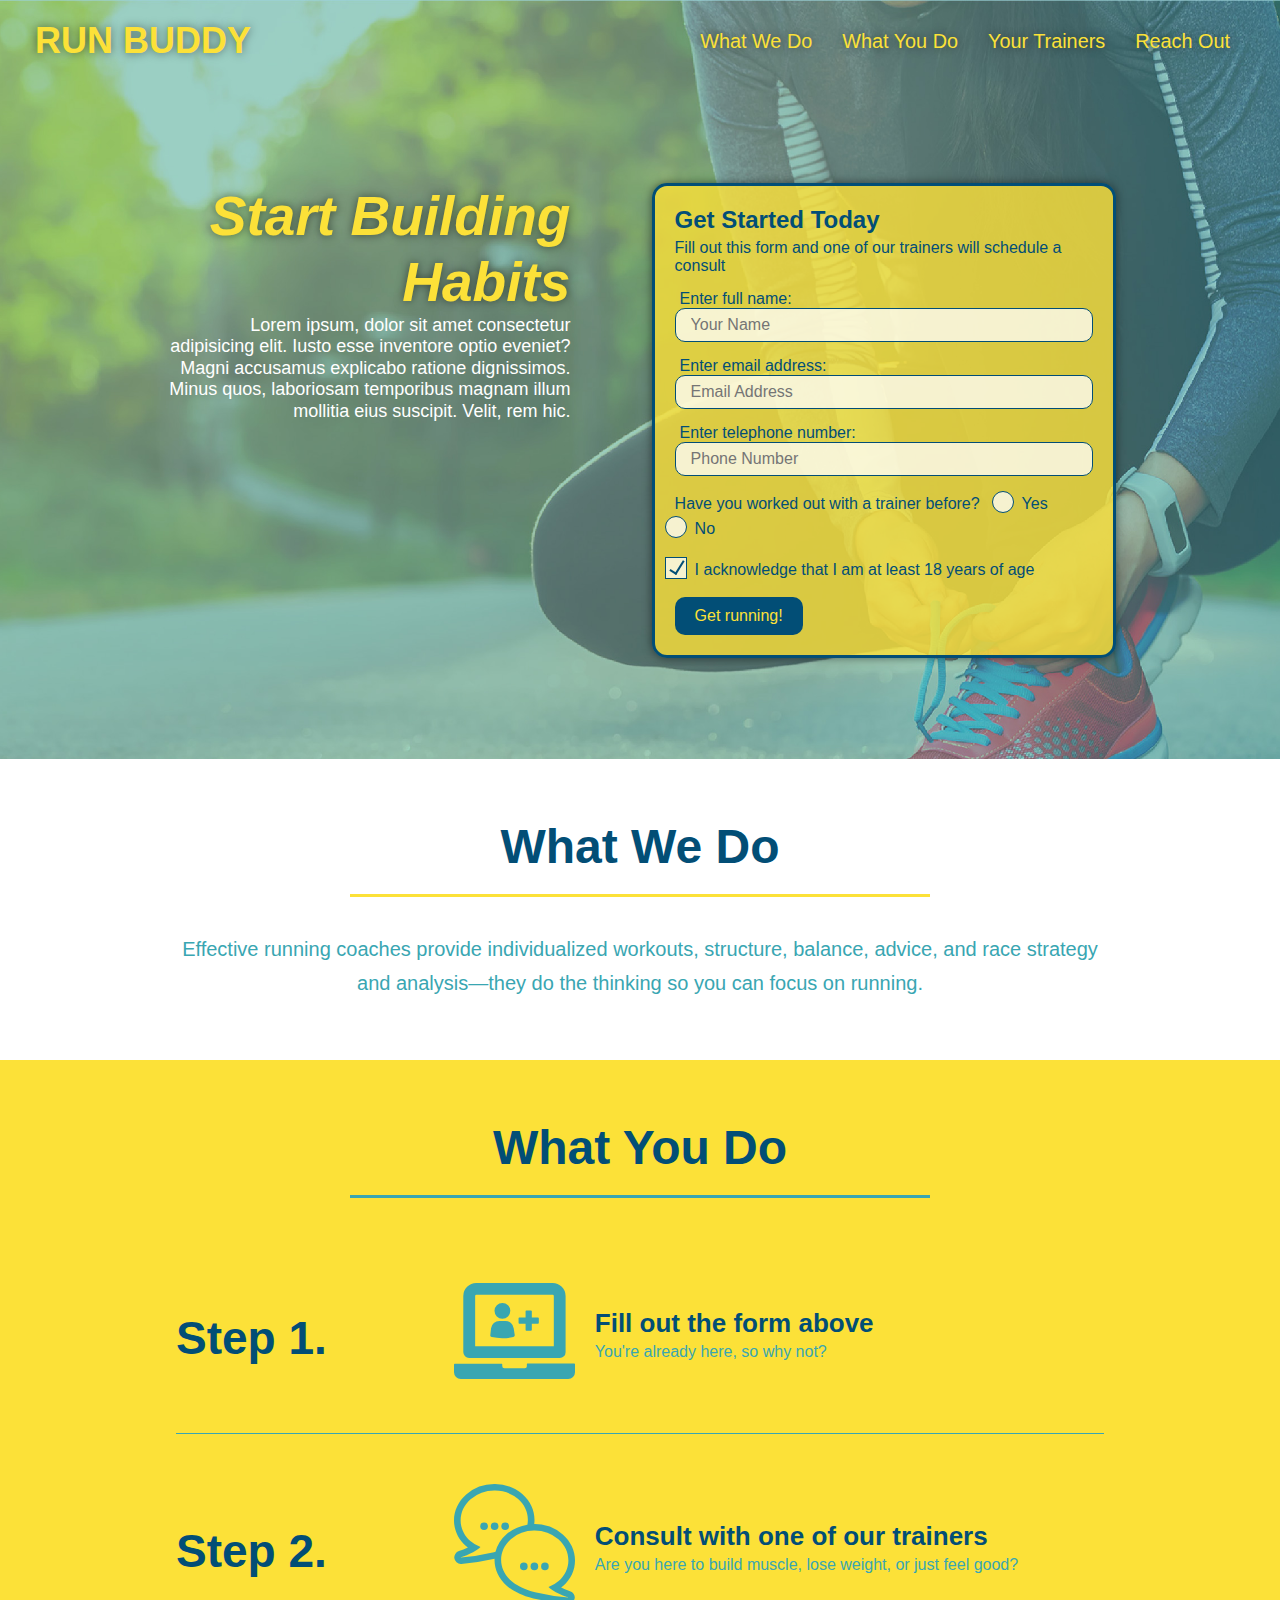
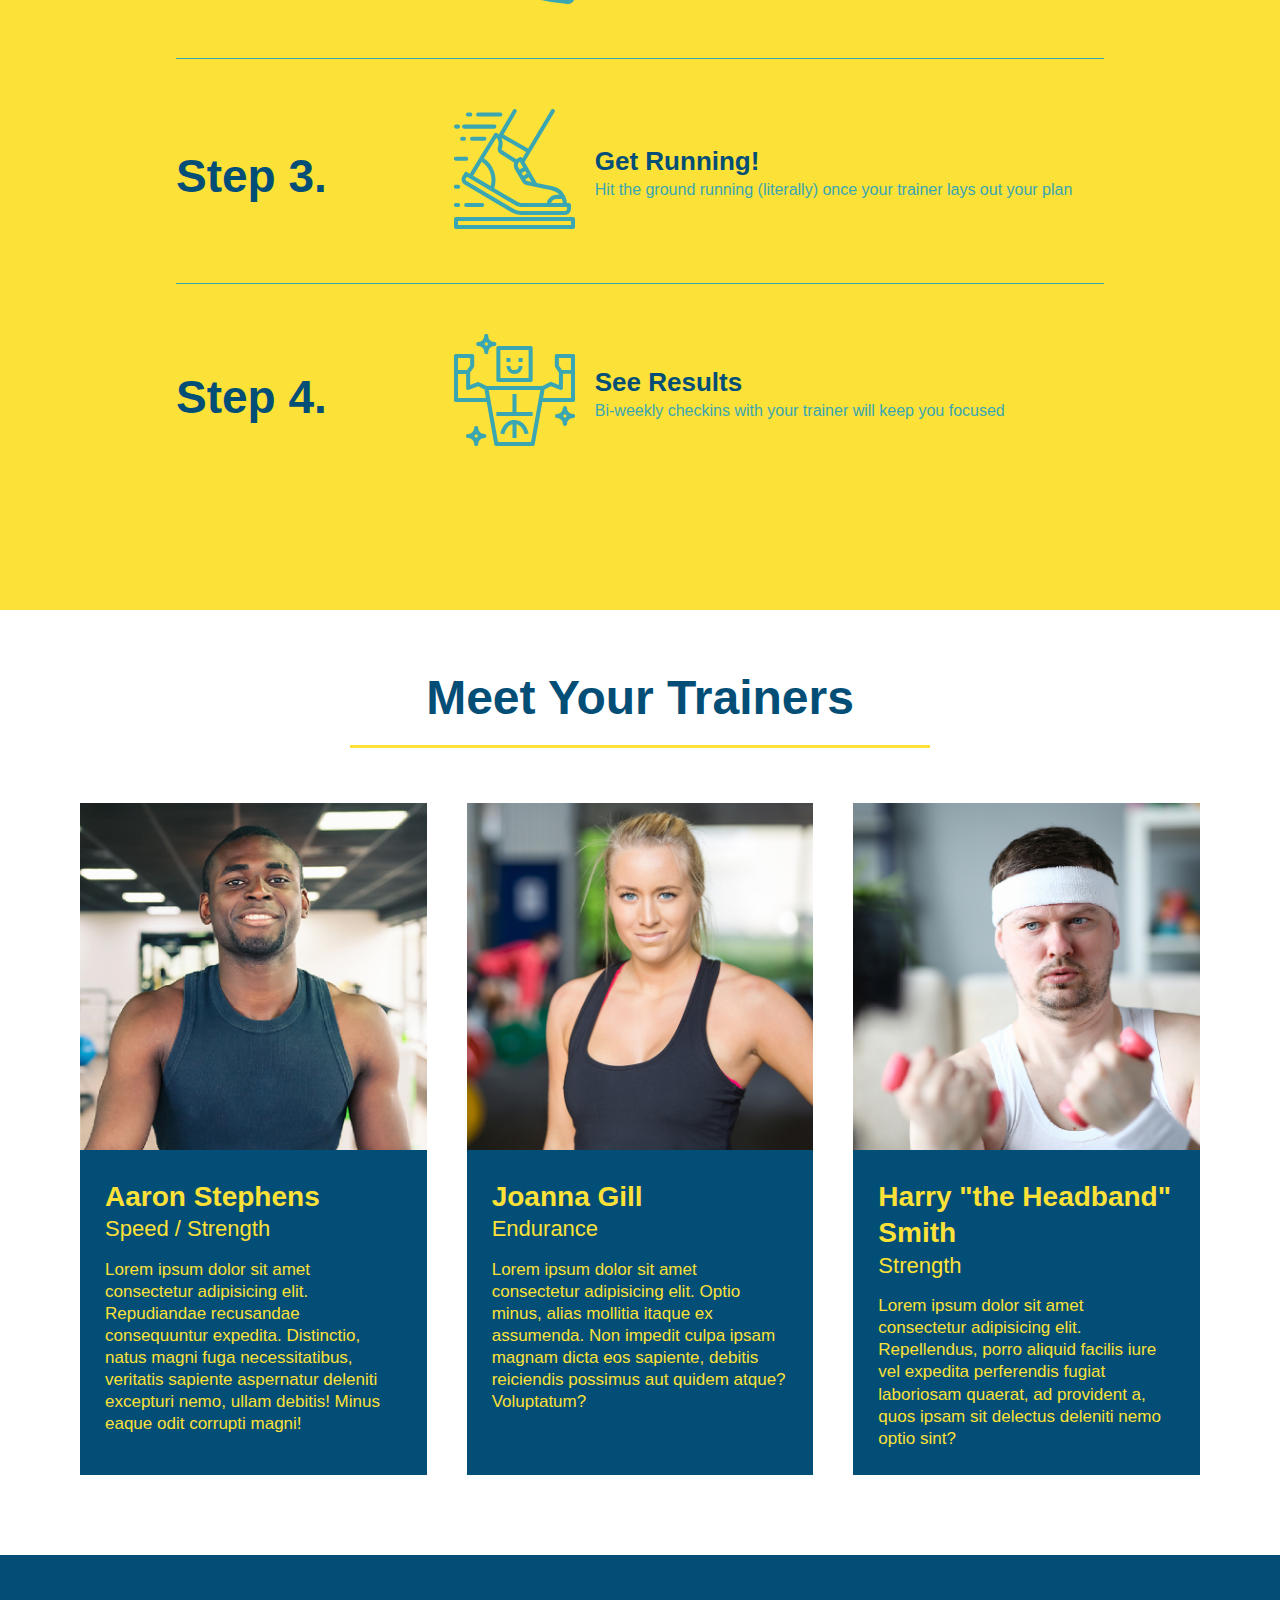
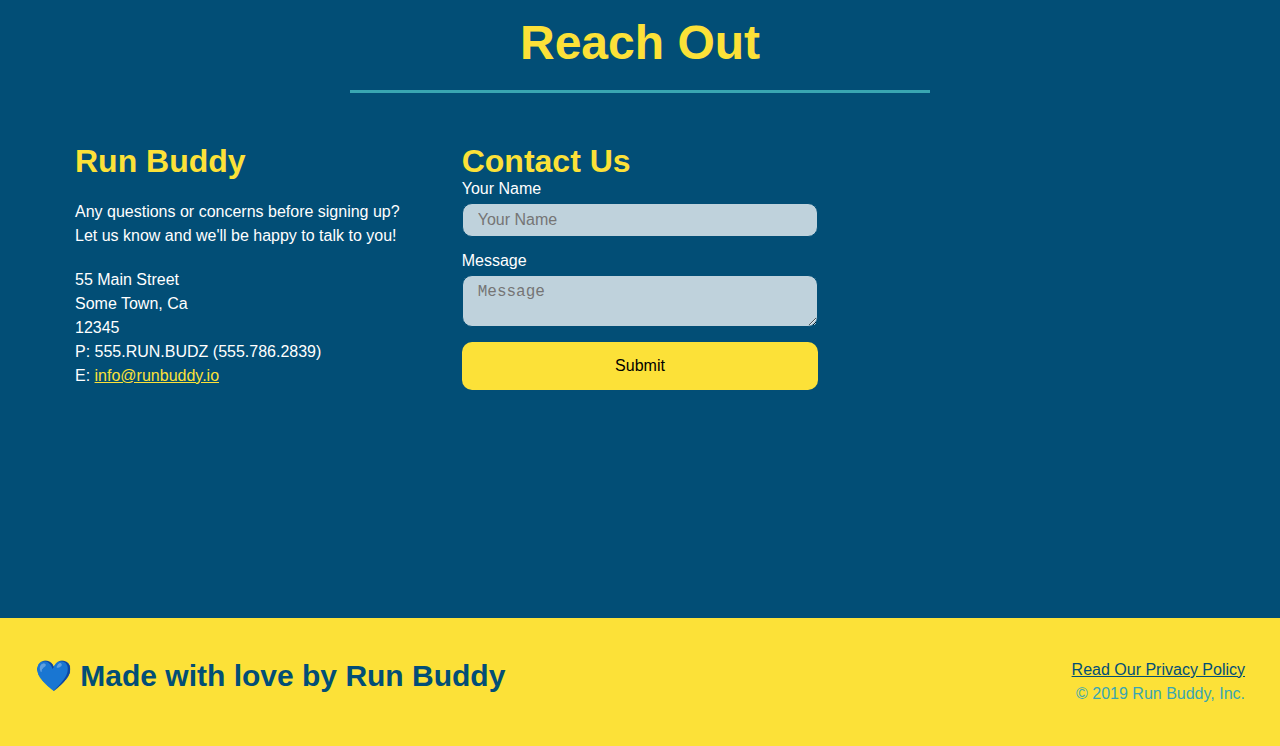
==== commit cacf1e30: "final css touches" ====
--- a/index.html
+++ b/index.html
@@ -32,7 +32,7 @@
 
         <!--hero/jumbotron-->
         <section class="hero">
-        <div class=hero-cta>
+        <div class="hero-cta">
           <h2>Start Building Habits</h2>
           <p>
             Lorem ipsum, dolor sit amet consectetur adipisicing elit. Iusto esse inventore optio eveniet? Magni accusamus explicabo ratione dignissimos. Minus quos, laboriosam temporibus magnam illum mollitia eius suscipit. Velit, rem hic.
@@ -52,16 +52,21 @@
             <input type="tel" placeholder="Phone Number" name="phone" id="phone" class="form-input" />
             <p>
               Have you worked out with a trainer before?
-              <input type="radio" name="trainer-confirm" id="trainer-yes" />
-              <label for="trainer-yes"> Yes </label>
-              <input type="radio" name="trainer-confirm" id="trainer-no" />
-              <label for="trainer-no"> No </label>
+              <span class="radio-wrapper">
+                <input type="radio" name="trainer-confirm" id="trainer-yes" />
+                <label for="trainer-yes"> Yes </label>
+                <input type="radio" name="trainer-confirm" id="trainer-no" />
+                <label for="trainer-no"> No </label>
+              </span>
             </p>
+
             <p>
-              <label for="checkbox" >
-                I acknowledge that I am at least 18 years of age
-              </label>
-              <input type="checkbox" name="age-confirm" id="checkbox" />
+              <span class="checkbox-wrapper">
+                <label for="checkbox" >
+                  I acknowledge that I am at least 18 years of age
+                </label>
+                <input type="checkbox" name="age-confirm" id="checkbox" />
+              </span>
             </p>
             <button type="submit">
               Get running!
--- a/Assets/css/style.css
+++ b/Assets/css/style.css
@@ -29,6 +29,7 @@
     position: -webkit-sticky;
     position: sticky;
     top: 0;
+    z-index: 9999;
 }
 
 header h1{
@@ -183,6 +184,64 @@
     background-color: var(--teal);
 }
 
+.checkbox-wrapper input, .radio-wrapper input {
+    opacity: 0;
+}
+
+.checkbox-wrapper label, .radio-wrapper label {
+    position: relative;
+    left: 10px;
+    margin: 10px;
+    line-height: 1.6;
+}
+
+.checkbox-wrapper label::before, .radio-wrapper label::before {
+    content: "";
+    height: 20px;
+    width: 20px;
+    background: rgba(255, 255, 255, 0.75);
+    border: 1px solid var(--navy);
+    position: absolute;
+    top: -4px;
+    left: -30px;
+}
+
+.radio-wrapper label::before {
+    border-radius: 50%;
+}
+
+.radio-wrapper label::after {
+    content: "";
+    width: 20px;
+    height: 20px;
+    border-radius: 50%;
+    background: var(--navy);
+    position: absolute;
+    left: -29px;
+    top: -3px;
+    background-image: radial-gradient(circle, var(--teal), var(--navy));
+}
+
+.checkbox-wrapper label::after {
+    content:"";
+    height: 6px;
+    width: 14px;
+    border-left: 2px solid var(--navy);
+    border-bottom: 2px solid var(--navy);
+    position: absolute;
+    left: -26px;
+    top: 1px;
+    transform: rotate(-58deg);
+}
+
+.checkbox-wrapper input + label::after, .radio-wrapper input + label::after {
+    content: none;
+}
+
+.checkbox-wrapper input:checked + label::after, .radio-wrapper input:checked + label::after {
+    content: "";
+}
+
 .section-title {
     font-size: 48px;
     color: var(--navy);
@@ -232,11 +291,14 @@
     margin: 50px auto;
     padding-bottom: 50px;
     width: 80%;
-    border-bottom: 1px solid var(--teal);
     display: flex;
     flex-wrap: wrap;
     align-items: center;
     justify-content: space-between;
+}
+
+.step:not(:last-child) {
+    border-bottom: 1px solid var(--teal);
 }
 
 .step-info {
